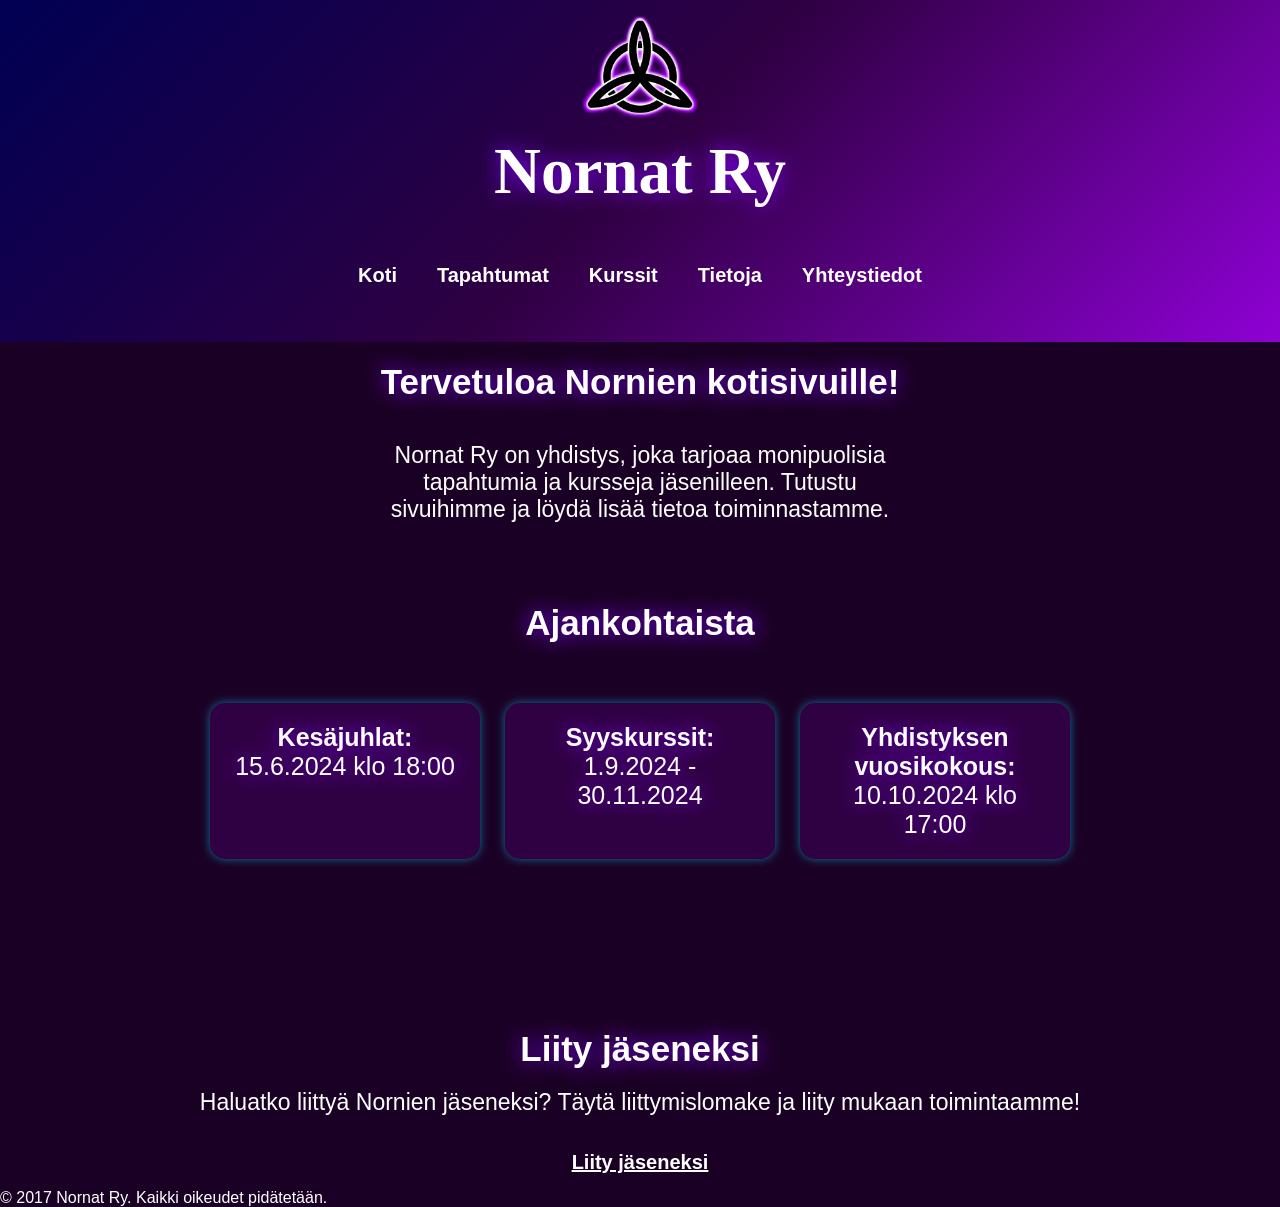
==== index.html @ d27374ec "footteria vaille "valmiit"" ====
<!DOCTYPE html>
<html lang="fi">
<head>
    <meta charset="UTF-8">
    <meta name="viewport" content="width=device-width, initial-scale=1.0">
     <link rel="icon" href="img/logo.webp" type="image/webp">
     <link rel="stylesheet" href="style.css">
     <link rel="stylesheet"
      href="https://cdnjs.cloudflare.com/ajax/libs/font-awesome/6.7.2/css/all.min.css">
    <title>Nornien kotisivu</title>
</head>
<body>
    <header>
        <img src="img/logo.webp" alt="Nornien logo" class="logo" id="logo">
        <h1 class="logo" id="logo-text">Nornat Ry</h1>
        <nav>
            <ul>
                <li><a href="index.html"><span>Koti</span></a></li>
                <li><a href="tapahtumat.html"><span>Tapahtumat</span></a></li>
                <li><a href="kurssit.html"><span>Kurssit</span></a></li>
                <li><a href="tietoja.html"><span>Tietoja</span></a></li>
                <li><a href="yhteystiedot.html"><span>Yhteystiedot</span></a></li>
            </ul>
        </nav>
    </header>

    <!-- Kuvakkeita varten käytetty Font Awesome -kirjasto. Lisätietoja ja kuvakkeiden haku:
     https://fontawesome.com/search?ic=free-collection
    -->

    <main>
        <section id="tervetuloa">
            <h2>Tervetuloa Nornien kotisivuille!</h2>
            <p>Nornat Ry on yhdistys, joka tarjoaa monipuolisia tapahtumia ja kursseja jäsenilleen. Tutustu sivuihimme ja löydä lisää tietoa toiminnastamme.</p>
        </section>

        <section id="ajankohtaista">
            <h2>Ajankohtaista</h2>
            <ul class="kortit">
                <li class="kortti"><strong>Kesäjuhlat:</strong><p> 15.6.2024 klo 18:00</p></li>
                <li class="kortti"><strong>Syyskurssit:</strong><p> 1.9.2024 - 30.11.2024</p></li>
                <li class="kortti"><strong>Yhdistyksen vuosikokous:</strong><p> 10.10.2024 klo 17:00</p></li>
            </ul>
        </section>

        <section id="liity-jaseneksi-section">
            <h2 id="liity-jaseneksi">Liity jäseneksi</h2>
            <p id="liity-jaseneksi-p">Haluatko liittyä Nornien jäseneksi? Täytä liittymislomake ja liity mukaan toimintaamme!</p>
            <a href="https://docs.google.com/forms/d/e/1FAIpQLSeaYj1YGCUKrlkqoxNt3mVAhqM5DCxTwmaYAABrLBtysIFqhw/viewform?usp=dialog" target="_blank" rel="noopener noreferrer">Liity jäseneksi</a>
        </section>
    </main>

    <footer>

        <p>&copy; 2017 Nornat Ry. Kaikki oikeudet pidätetään.</p>
    </footer>
</body>
</html>
---- style.css ----
* {
    margin: 0;
    padding: 0;
    box-sizing: border-box;
}

html{
    scroll-behavior: smooth;
}
body {
    font-family: Arial, sans-serif;
    margin: 0;
    padding: 0;
    color: #ffffff;
    background-color: #1b0025;
}

/**********
   Header and Navigation Styles
***********/
header {
    background-image: linear-gradient(135deg, #000053, #2f0042, #8e01d4);
    padding: 10px;
    text-align: center;
    padding-bottom: 10px;
}

#logo-text {
    font-size: 65px;
    font-family: times new roman;
    margin-bottom: 30px;
    color: #ffffff;
    text-shadow: 0 0 20px rgb(128, 0, 255);
}

#logo {
    width: 120px;
}

nav {
    display: flex;
    justify-content: center;
    padding: 10px;
    margin-bottom: 20px;
}

nav ul {
    list-style: none;
    margin: 0;
    padding: 0;
    display: flex;
    flex-direction: row;
    align-items: center;
    gap: 10px;
}

nav ul li a {
    display: inline-block;
    text-decoration: none;
    color: #ffffff;
    font-size: 20px;
    font-weight: bold;
    padding: 15px;
    border-radius: 15px;
    transition:
        color 0.25s ease,
        background-color 0.25s ease,
        box-shadow 0.25s ease;
}

nav ul li a span {
    display: inline-block;
    transition: transform 0.25s ease;
}

nav ul li a:hover {
    color: #0a0a0a;
    background-color: #4ce4ffb4;
    box-shadow: 0 0 10px rgba(0, 229, 255, 0.5);
}

nav ul li a:hover span {
    transform: scale(1.15);
}

/**********
   Section Styles
***********/
section {
    text-align: center;
}

#tervetuloa {
    display: flex;
    flex-direction: column;
    align-items: center;
    justify-content: center;
    text-align: center;
}
#tervetuloa h2{
    font-size: 35px;
    margin-top: 20px;
    margin-bottom: 20px;
    color: #ffffff;
    text-shadow: 0 0 20px rgb(128, 0, 255);
}

#tervetuloa p {
    font-size: 23px;
    margin-top: 20px;

    margin-bottom: 60px;
    max-width: 500px;
    text-align: center;
    color: #ffffff;
}

#ajankohtaista {
    font-size: 25px;
    margin-top: 20px;
    margin-bottom: 20px;
    color: #ffffff;
    text-shadow: 0 0 20px rgb(128, 0, 255);
}

#ajankohtaista h2 {
    font-size: 35px;
    margin-bottom: 20px;
    color: #ffffff;
    text-shadow: 0 0 20px rgb(128, 0, 255);
}

.kortit {
    display: flex;
    flex-wrap: wrap;
    justify-content: center;
    gap: 25px;
    padding: 20px;
    margin-top: 40px;
}

.kortti {
    background-color: #2f0042;
    border-radius: 15px;
    box-shadow: 0 0 10px rgba(0, 229, 255, 0.5);
    width: 270px;
    padding: 20px;
    transition: transform 0.25s ease, box-shadow 0.25s ease;
    list-style: none;
}

#liity-jaseneksi {
    font-size: 35px;
    text-shadow: 0 0 20px rgb(128, 0, 255);
    margin-top: 150px;
    margin-bottom: 20px;
}

#liity-jaseneksi-p {
    font-size: 23px;
    margin-top: 20px;
    margin-bottom: 20px;
}

#liity-jaseneksi-section a {
    display: inline-block;
    text-decoration: underline;
    color: #ffffff;
    font-size: 20px;
    font-weight: bold;
    padding: 15px;
    border-radius: 15px;
    transition:
        color 0.25s ease,
        background-color 0.25s ease,
        box-shadow 0.25s ease;
}

#liity-jaseneksi-section a:hover {
    color: #0a0a0a;
    background-color: #4ce4ffb4;
    box-shadow: 0 0 10px rgba(0, 229, 255, 0.5);
}
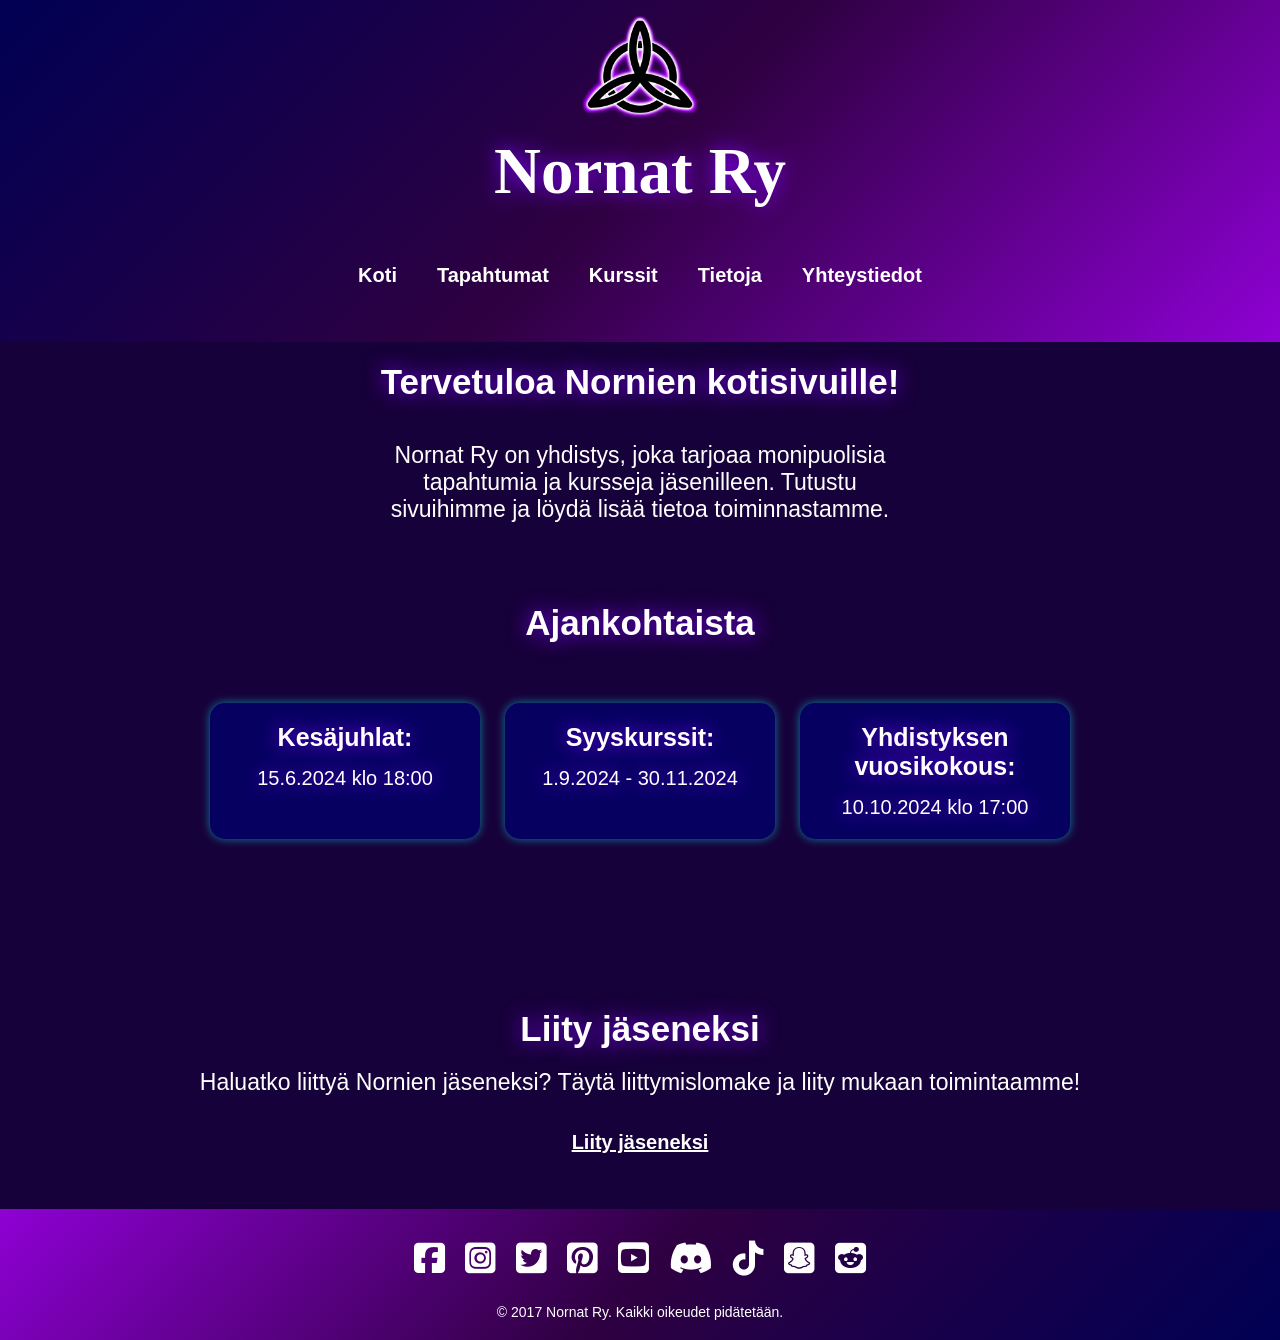
==== commit 7c9e0fbe: "index.html valmis ja muotoiltu" ====
--- a/index.html
+++ b/index.html
@@ -51,7 +51,17 @@
     </main>
 
     <footer>
-
+        <div class="somet">
+            <a href="#" target="_blank" rel="noopener noreferrer" class="some"><i class="fa-brands fa-square-facebook"></i></a>
+            <a href="#" target="_blank" rel="noopener noreferrer" class="some"><i class="fa-brands fa-square-instagram"></i></a>
+            <a href="#" target="_blank" rel="noopener noreferrer" class="some"><i class="fa-brands fa-square-twitter"></i></a>
+            <a href="#" target="_blank" rel="noopener noreferrer" class="some"><i class="fa-brands fa-square-pinterest"></i></a>
+            <a href="#" target="_blank" rel="noopener noreferrer" class="some"><i class="fa-brands fa-square-youtube"></i></a>
+            <a href="#" target="_blank" rel="noopener noreferrer" class="some"><i class="fa-brands fa-discord"></i></a>
+            <a href="#" target="_blank" rel="noopener noreferrer" class="some"><i class="fa-brands fa-tiktok"></i></a>
+            <a href="#" target="_blank" rel="noopener noreferrer" class="some"><i class="fa-brands fa-square-snapchat"></i></a>
+            <a href="#" target="_blank" rel="noopener noreferrer" class="some"><i class="fa-brands fa-square-reddit"></i></a>
+        </div>
         <p>&copy; 2017 Nornat Ry. Kaikki oikeudet pidätetään.</p>
     </footer>
 </body>
--- a/style.css
+++ b/style.css
@@ -12,7 +12,7 @@
     margin: 0;
     padding: 0;
     color: #ffffff;
-    background-color: #1b0025;
+    background-color: #17013a;
 }
 
 /**********
@@ -140,13 +140,19 @@
 }
 
 .kortti {
-    background-color: #2f0042;
+    background-color: #060061;
     border-radius: 15px;
-    box-shadow: 0 0 10px rgba(0, 229, 255, 0.5);
+    box-shadow: 0 0 10px rgba(0, 255, 255, 0.5);
     width: 270px;
     padding: 20px;
     transition: transform 0.25s ease, box-shadow 0.25s ease;
     list-style: none;
+}
+
+.kortti p {
+    font-size: 20px;
+    margin-top: 15px;
+    color: #ffffff;
 }
 
 #liity-jaseneksi {
@@ -180,4 +186,231 @@
     color: #0a0a0a;
     background-color: #4ce4ffb4;
     box-shadow: 0 0 10px rgba(0, 229, 255, 0.5);
+}
+
+/**********
+   Footer Styles
+***********/
+footer {
+    background-image: linear-gradient(135deg,  #8e01d4, #2f0042,  #000053);
+    padding: 20px;
+    text-align: center;
+    color: #ffffff;
+    font-size: 14px;
+    margin-top: 40px;
+}
+
+.somet {
+    display: flex;
+    justify-content: center;
+    gap: 20px;
+    margin-top: 10px;
+    margin-bottom: 25px;
+}
+
+.somet a {
+    color: #ffffff;
+    text-decoration: none;
+    font-size: 35px;
+    transition: color 0.25s ease, transform 0.25s ease;
+}
+
+/**********
+   Responsive Styles – puhelimet ja tabletit
+***********/
+
+/* Tabletit ja pienemmät näytöt */
+@media (max-width: 768px) {
+
+    /* Logo ja otsikko */
+    #logo-text {
+        font-size: clamp(35px, 8vw, 50px);
+        margin-bottom: 20px;
+        overflow-wrap: anywhere;
+    }
+
+    #logo {
+        width: 90px;
+        max-width: 100%;
+        height: auto;
+    }
+
+    /* Navigaatio */
+    nav {
+        padding: 5px;
+        margin-bottom: 15px;
+    }
+
+    nav ul {
+        flex-wrap: wrap;
+        justify-content: center;
+        gap: 5px;
+    }
+
+    nav ul li a {
+        font-size: 16px;
+        padding: 10px;
+        border-radius: 12px;
+    }
+
+    /* Yleiset osiot */
+    section {
+        padding-left: 15px;
+        padding-right: 15px;
+    }
+
+    /* Tervetuloa-osio */
+    #tervetuloa h2 {
+        font-size: 28px;
+        margin-top: 15px;
+        margin-bottom: 15px;
+    }
+
+    #tervetuloa p {
+        font-size: 18px;
+        line-height: 1.6;
+        max-width: 100%;
+        margin-top: 10px;
+        margin-bottom: 35px;
+    }
+
+    /* Ajankohtaista */
+    #ajankohtaista {
+        font-size: 20px;
+        margin-top: 15px;
+        margin-bottom: 15px;
+    }
+
+    #ajankohtaista h2 {
+        font-size: 28px;
+        margin-bottom: 15px;
+    }
+
+    /* Kortit */
+    .kortit {
+        gap: 20px;
+        padding: 10px;
+        margin-top: 25px;
+    }
+
+    .kortti {
+        width: 100%;
+        max-width: 400px;
+        padding: 18px;
+    }
+
+    .kortti p {
+        font-size: 17px;
+        line-height: 1.5;
+    }
+
+    /* Jäseneksi liittyminen */
+    #liity-jaseneksi {
+        font-size: 28px;
+        margin-top: 70px;
+        margin-bottom: 15px;
+        overflow-wrap: anywhere;
+    }
+
+    #liity-jaseneksi-p {
+        font-size: 18px;
+        line-height: 1.6;
+        margin-top: 15px;
+        margin-bottom: 15px;
+    }
+
+    #liity-jaseneksi-section a {
+        font-size: 17px;
+        padding: 12px;
+        overflow-wrap: anywhere;
+    }
+
+    /* Footer */
+    footer {
+        padding: 20px 15px;
+        font-size: 13px;
+        overflow-wrap: anywhere;
+    }
+
+    .somet {
+        flex-wrap: wrap;
+        gap: 18px;
+        margin-bottom: 15px;
+    }
+
+    .somet a {
+        font-size: 26px;
+    }
+}
+
+
+/* Pienet puhelimet */
+@media (max-width: 480px) {
+
+    #logo-text {
+        font-size: 34px;
+        margin-bottom: 15px;
+    }
+
+    #logo {
+        width: 75px;
+    }
+
+    nav ul {
+        gap: 4px;
+    }
+
+    nav ul li a {
+        font-size: 14px;
+        padding: 9px 10px;
+    }
+
+    #tervetuloa h2,
+    #ajankohtaista h2 {
+        font-size: 24px;
+    }
+
+    #tervetuloa p {
+        font-size: 16px;
+        margin-bottom: 30px;
+    }
+
+    #ajankohtaista {
+        font-size: 18px;
+    }
+
+    .kortit {
+        padding: 5px;
+        gap: 15px;
+    }
+
+    .kortti {
+        padding: 15px;
+        border-radius: 12px;
+    }
+
+    .kortti p {
+        font-size: 16px;
+    }
+
+    #liity-jaseneksi {
+        font-size: 25px;
+        margin-top: 50px;
+    }
+
+    #liity-jaseneksi-p {
+        font-size: 16px;
+    }
+
+    #liity-jaseneksi-section a {
+        font-size: 16px;
+    }
+
+    .somet {
+        gap: 15px;
+    }
+
+    .somet a {
+        font-size: 24px;
+    }
 }
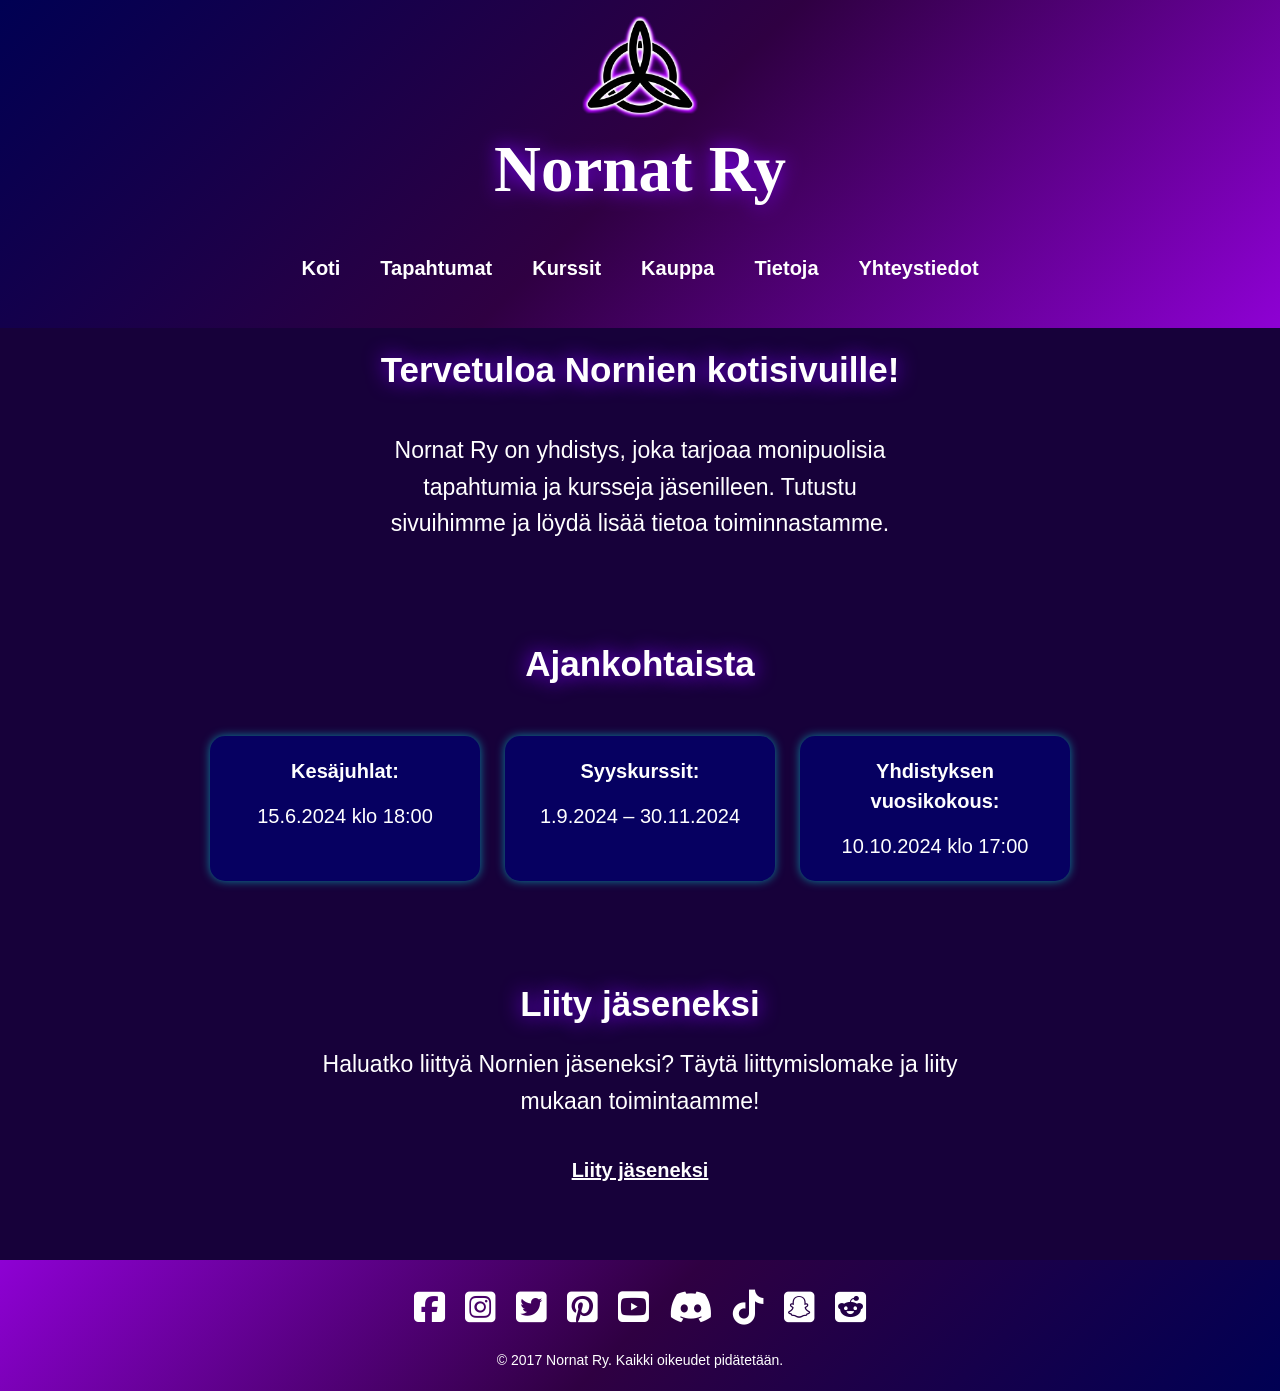
==== commit 44c2d3d9: "index muokattu yleisesti toimivaksi, tapahtumat sivu lisätty ja aloitettu sekä css siistitty ja korj" ====
--- a/index.html
+++ b/index.html
@@ -18,6 +18,7 @@
                 <li><a href="index.html"><span>Koti</span></a></li>
                 <li><a href="tapahtumat.html"><span>Tapahtumat</span></a></li>
                 <li><a href="kurssit.html"><span>Kurssit</span></a></li>
+                <li><a href="kauppa.html"><span>Kauppa</span></a></li>
                 <li><a href="tietoja.html"><span>Tietoja</span></a></li>
                 <li><a href="yhteystiedot.html"><span>Yhteystiedot</span></a></li>
             </ul>
@@ -30,24 +31,54 @@
 
     <main>
         <section id="tervetuloa">
-            <h2>Tervetuloa Nornien kotisivuille!</h2>
-            <p>Nornat Ry on yhdistys, joka tarjoaa monipuolisia tapahtumia ja kursseja jäsenilleen. Tutustu sivuihimme ja löydä lisää tietoa toiminnastamme.</p>
-        </section>
+    <h2 class="sivu-otsikko">Tervetuloa Nornien kotisivuille!</h2>
 
-        <section id="ajankohtaista">
-            <h2>Ajankohtaista</h2>
-            <ul class="kortit">
-                <li class="kortti"><strong>Kesäjuhlat:</strong><p> 15.6.2024 klo 18:00</p></li>
-                <li class="kortti"><strong>Syyskurssit:</strong><p> 1.9.2024 - 30.11.2024</p></li>
-                <li class="kortti"><strong>Yhdistyksen vuosikokous:</strong><p> 10.10.2024 klo 17:00</p></li>
-            </ul>
-        </section>
+    <p class="sivu-teksti">
+        Nornat Ry on yhdistys, joka tarjoaa monipuolisia tapahtumia
+        ja kursseja jäsenilleen. Tutustu sivuihimme ja löydä lisää
+        tietoa toiminnastamme.
+    </p>
+</section>
 
-        <section id="liity-jaseneksi-section">
-            <h2 id="liity-jaseneksi">Liity jäseneksi</h2>
-            <p id="liity-jaseneksi-p">Haluatko liittyä Nornien jäseneksi? Täytä liittymislomake ja liity mukaan toimintaamme!</p>
-            <a href="https://docs.google.com/forms/d/e/1FAIpQLSeaYj1YGCUKrlkqoxNt3mVAhqM5DCxTwmaYAABrLBtysIFqhw/viewform?usp=dialog" target="_blank" rel="noopener noreferrer">Liity jäseneksi</a>
-        </section>
+<section id="ajankohtaista">
+    <h2 class="sivu-otsikko">Ajankohtaista</h2>
+
+    <ul class="kortit">
+        <li class="kortti">
+            <strong>Kesäjuhlat:</strong>
+            <p>15.6.2024 klo 18:00</p>
+        </li>
+
+        <li class="kortti">
+            <strong>Syyskurssit:</strong>
+            <p>1.9.2024 – 30.11.2024</p>
+        </li>
+
+        <li class="kortti">
+            <strong>Yhdistyksen vuosikokous:</strong>
+            <p>10.10.2024 klo 17:00</p>
+        </li>
+    </ul>
+</section>
+
+<section id="liity-jaseneksi-section">
+    <h2 id="liity-jaseneksi" class="jaseneksi-otsikko">
+        Liity jäseneksi
+    </h2>
+
+    <p id="liity-jaseneksi-p" class="jaseneksi-teksti">
+        Haluatko liittyä Nornien jäseneksi? Täytä liittymislomake
+        ja liity mukaan toimintaamme!
+    </p>
+
+    <a
+        href="https://docs.google.com/forms/d/e/1FAIpQLSeaYj1YGCUKrlkqoxNt3mVAhqM5DCxTwmaYAABrLBtysIFqhw/viewform?usp=dialog"
+        target="_blank"
+        rel="noopener noreferrer"
+    >
+        Liity jäseneksi
+    </a>
+</section>
     </main>
 
     <footer>
--- a/style.css
+++ b/style.css
@@ -1,63 +1,102 @@
+
+/* =================================
+   PERUSASETUKSET
+================================= */
+
 * {
     margin: 0;
     padding: 0;
     box-sizing: border-box;
 }
 
-html{
+html {
     scroll-behavior: smooth;
 }
+
 body {
     font-family: Arial, sans-serif;
-    margin: 0;
-    padding: 0;
     color: #ffffff;
     background-color: #17013a;
-}
-
-/**********
-   Header and Navigation Styles
-***********/
+    line-height: 1.5;
+}
+
+img {
+    max-width: 100%;
+}
+
+/* Yhteiset värit ja hehkutukset */
+
+:root {
+    --tausta: #17013a;
+    --violetti: #2f0042;
+    --sininen: #000053;
+    --kortti-tausta: #060061;
+    --neon: #4ce4ffb4;
+    --neon-varjo: rgba(0, 255, 255, 0.5);
+    --violetti-hehku: rgb(128, 0, 255);
+    --valkoinen: #ffffff;
+}
+
+
+/* =================================
+   HEADER JA LOGO
+================================= */
+
 header {
-    background-image: linear-gradient(135deg, #000053, #2f0042, #8e01d4);
+    background-image: linear-gradient(
+        135deg,
+        var(--sininen),
+        var(--violetti),
+        #8e01d4
+    );
     padding: 10px;
     text-align: center;
-    padding-bottom: 10px;
+}
+
+#logo {
+    display: block;
+    width: 120px;
+    height: auto;
+    margin: 0 auto;
 }
 
 #logo-text {
+    font-family: "Times New Roman", serif;
     font-size: 65px;
-    font-family: times new roman;
-    margin-bottom: 30px;
-    color: #ffffff;
-    text-shadow: 0 0 20px rgb(128, 0, 255);
-}
-
-#logo {
-    width: 120px;
-}
+    line-height: 1.2;
+    margin-bottom: 20px;
+    color: var(--valkoinen);
+    text-shadow: 0 0 20px var(--violetti-hehku);
+    overflow-wrap: anywhere;
+}
+
+
+/* =================================
+   NAVIGAATIO
+================================= */
 
 nav {
     display: flex;
     justify-content: center;
     padding: 10px;
-    margin-bottom: 20px;
+    margin-bottom: 10px;
 }
 
 nav ul {
+    display: flex;
+    flex-wrap: wrap;
+    justify-content: center;
+    align-items: center;
+    gap: 10px;
     list-style: none;
     margin: 0;
     padding: 0;
-    display: flex;
-    flex-direction: row;
-    align-items: center;
-    gap: 10px;
 }
 
 nav ul li a {
     display: inline-block;
     text-decoration: none;
-    color: #ffffff;
+    color: var(--valkoinen);
     font-size: 20px;
     font-weight: bold;
     padding: 15px;
@@ -75,20 +114,59 @@
 
 nav ul li a:hover {
     color: #0a0a0a;
-    background-color: #4ce4ffb4;
-    box-shadow: 0 0 10px rgba(0, 229, 255, 0.5);
+    background-color: var(--neon);
+    box-shadow: 0 0 10px var(--neon-varjo);
 }
 
 nav ul li a:hover span {
-    transform: scale(1.15);
-}
-
-/**********
-   Section Styles
-***********/
+    transform: scale(1.08);
+}
+
+
+/* =================================
+   YHTEISET OSIOT
+================================= */
+
+main {
+    width: 100%;
+    max-width: 1200px;
+    margin: 0 auto;
+    padding: 0 20px;
+}
+
 section {
     text-align: center;
-}
+    margin-bottom: 40px;
+}
+
+/* Kaikkien sivujen osio-otsikot */
+
+.sivu-otsikko,
+main section > h2 {
+    font-size: 35px;
+    line-height: 1.25;
+    margin-top: 30px;
+    margin-bottom: 20px;
+    color: var(--valkoinen);
+    text-shadow: 0 0 20px var(--violetti-hehku);
+    overflow-wrap: anywhere;
+}
+
+/* Yhteinen tekstityyli */
+
+.sivu-teksti {
+    max-width: 700px;
+    margin: 20px auto;
+    font-size: 20px;
+    line-height: 1.7;
+    color: var(--valkoinen);
+    overflow-wrap: anywhere;
+}
+
+
+/* =================================
+   TERVETULOA
+================================= */
 
 #tervetuloa {
     display: flex;
@@ -97,85 +175,115 @@
     justify-content: center;
     text-align: center;
 }
-#tervetuloa h2{
-    font-size: 35px;
+
+#tervetuloa h2 {
     margin-top: 20px;
-    margin-bottom: 20px;
-    color: #ffffff;
-    text-shadow: 0 0 20px rgb(128, 0, 255);
 }
 
 #tervetuloa p {
+    max-width: 500px;
+    margin: 20px auto 60px;
     font-size: 23px;
-    margin-top: 20px;
-
-    margin-bottom: 60px;
-    max-width: 500px;
-    text-align: center;
-    color: #ffffff;
-}
-
-#ajankohtaista {
-    font-size: 25px;
-    margin-top: 20px;
-    margin-bottom: 20px;
-    color: #ffffff;
-    text-shadow: 0 0 20px rgb(128, 0, 255);
-}
-
-#ajankohtaista h2 {
-    font-size: 35px;
-    margin-bottom: 20px;
-    color: #ffffff;
-    text-shadow: 0 0 20px rgb(128, 0, 255);
-}
+    line-height: 1.6;
+    color: var(--valkoinen);
+}
+
+
+/* =================================
+   KORTIT
+   Samat tyylit kaikilla sivuilla
+================================= */
 
 .kortit {
     display: flex;
     flex-wrap: wrap;
     justify-content: center;
+    align-items: stretch;
     gap: 25px;
+    width: 100%;
     padding: 20px;
-    margin-top: 40px;
+    margin: 30px auto 0;
+    list-style: none;
 }
 
 .kortti {
-    background-color: #060061;
+    display: flex;
+    flex-direction: column;
+    align-items: center;
+    width: 270px;
+    max-width: 100%;
+    padding: 20px;
+    background-color: var(--kortti-tausta);
+    color: var(--valkoinen);
     border-radius: 15px;
-    box-shadow: 0 0 10px rgba(0, 255, 255, 0.5);
-    width: 270px;
-    padding: 20px;
-    transition: transform 0.25s ease, box-shadow 0.25s ease;
-    list-style: none;
+    box-shadow: 0 0 10px var(--neon-varjo);
+    overflow-wrap: anywhere;
+    transition:
+        transform 0.25s ease,
+        box-shadow 0.25s ease;
+}
+
+.kortti strong {
+    font-size: 20px;
+    line-height: 1.5;
 }
 
 .kortti p {
     font-size: 20px;
+    line-height: 1.5;
     margin-top: 15px;
-    color: #ffffff;
-}
-
-#liity-jaseneksi {
+    color: var(--valkoinen);
+}
+
+@media (hover: hover) {
+    .kortti:hover {
+        transform: translateY(-5px);
+        box-shadow: 0 0 18px var(--neon-varjo);
+    }
+}
+
+
+/* =================================
+   JÄSENEKSI LIITTYMINEN
+================================= */
+
+#liity-jaseneksi-section {
+    text-align: center;
+    margin-top: 80px;
+    margin-bottom: 60px;
+}
+
+#liity-jaseneksi,
+.jaseneksi-otsikko {
     font-size: 35px;
-    text-shadow: 0 0 20px rgb(128, 0, 255);
-    margin-top: 150px;
+    line-height: 1.3;
+    margin-top: 30px;
     margin-bottom: 20px;
-}
-
-#liity-jaseneksi-p {
+    color: var(--valkoinen);
+    text-shadow: 0 0 20px var(--violetti-hehku);
+    overflow-wrap: anywhere;
+}
+
+#liity-jaseneksi-p,
+.jaseneksi-teksti {
+    max-width: 700px;
+    margin: 20px auto;
     font-size: 23px;
-    margin-top: 20px;
-    margin-bottom: 20px;
+    line-height: 1.6;
+    color: var(--valkoinen);
+    overflow-wrap: anywhere;
 }
 
 #liity-jaseneksi-section a {
     display: inline-block;
-    text-decoration: underline;
-    color: #ffffff;
+    max-width: 100%;
+    padding: 15px;
+    border-radius: 15px;
+    color: var(--valkoinen);
     font-size: 20px;
     font-weight: bold;
-    padding: 15px;
-    border-radius: 15px;
+    text-decoration: underline;
+    overflow-wrap: anywhere;
     transition:
         color 0.25s ease,
         background-color 0.25s ease,
@@ -184,66 +292,80 @@
 
 #liity-jaseneksi-section a:hover {
     color: #0a0a0a;
-    background-color: #4ce4ffb4;
-    box-shadow: 0 0 10px rgba(0, 229, 255, 0.5);
-}
-
-/**********
-   Footer Styles
-***********/
+    background-color: var(--neon);
+    box-shadow: 0 0 10px var(--neon-varjo);
+}
+
+
+/* =================================
+   FOOTER JA SOME
+================================= */
+
 footer {
-    background-image: linear-gradient(135deg,  #8e01d4, #2f0042,  #000053);
+    background-image: linear-gradient(
+        135deg,
+        #8e01d4,
+        var(--violetti),
+        var(--sininen)
+    );
     padding: 20px;
+    margin-top: 40px;
     text-align: center;
-    color: #ffffff;
+    color: var(--valkoinen);
     font-size: 14px;
-    margin-top: 40px;
+    overflow-wrap: anywhere;
 }
 
 .somet {
     display: flex;
+    flex-wrap: wrap;
     justify-content: center;
+    align-items: center;
     gap: 20px;
-    margin-top: 10px;
-    margin-bottom: 25px;
-}
-
-.somet a {
-    color: #ffffff;
+    margin: 10px auto 25px;
+}
+
+.somet a,
+.some {
+    display: inline-flex;
+    align-items: center;
+    justify-content: center;
+    color: var(--valkoinen);
     text-decoration: none;
     font-size: 35px;
-    transition: color 0.25s ease, transform 0.25s ease;
-}
-
-/**********
-   Responsive Styles – puhelimet ja tabletit
-***********/
-
-/* Tabletit ja pienemmät näytöt */
+    transition:
+        color 0.25s ease,
+        transform 0.25s ease;
+}
+
+.somet a:hover,
+.some:hover {
+    color: var(--neon);
+    transform: scale(1.12);
+}
+
+
+/* =================================
+   TABLETIT
+================================= */
+
 @media (max-width: 768px) {
 
-    /* Logo ja otsikko */
     #logo-text {
         font-size: clamp(35px, 8vw, 50px);
-        margin-bottom: 20px;
-        overflow-wrap: anywhere;
+        margin-bottom: 15px;
     }
 
     #logo {
         width: 90px;
-        max-width: 100%;
-        height: auto;
-    }
-
-    /* Navigaatio */
+    }
+
     nav {
         padding: 5px;
-        margin-bottom: 15px;
+        margin-bottom: 10px;
     }
 
     nav ul {
-        flex-wrap: wrap;
-        justify-content: center;
         gap: 5px;
     }
 
@@ -253,40 +375,32 @@
         border-radius: 12px;
     }
 
-    /* Yleiset osiot */
+    main {
+        padding: 0 15px;
+    }
+
     section {
-        padding-left: 15px;
-        padding-right: 15px;
-    }
-
-    /* Tervetuloa-osio */
-    #tervetuloa h2 {
+        margin-bottom: 30px;
+    }
+
+    .sivu-otsikko,
+    main section > h2 {
         font-size: 28px;
-        margin-top: 15px;
+        margin-top: 20px;
         margin-bottom: 15px;
     }
 
-    #tervetuloa p {
+    .sivu-teksti {
         font-size: 18px;
         line-height: 1.6;
+    }
+
+    #tervetuloa p {
         max-width: 100%;
-        margin-top: 10px;
+        font-size: 18px;
         margin-bottom: 35px;
     }
 
-    /* Ajankohtaista */
-    #ajankohtaista {
-        font-size: 20px;
-        margin-top: 15px;
-        margin-bottom: 15px;
-    }
-
-    #ajankohtaista h2 {
-        font-size: 28px;
-        margin-bottom: 15px;
-    }
-
-    /* Kortit */
     .kortit {
         gap: 20px;
         padding: 10px;
@@ -294,62 +408,61 @@
     }
 
     .kortti {
-        width: 100%;
-        max-width: 400px;
+        width: calc(50% - 10px);
+        min-width: 220px;
         padding: 18px;
     }
 
+    .kortti strong,
     .kortti p {
         font-size: 17px;
-        line-height: 1.5;
-    }
-
-    /* Jäseneksi liittyminen */
-    #liity-jaseneksi {
+    }
+
+    #liity-jaseneksi,
+    .jaseneksi-otsikko {
         font-size: 28px;
-        margin-top: 70px;
-        margin-bottom: 15px;
-        overflow-wrap: anywhere;
-    }
-
-    #liity-jaseneksi-p {
+    }
+
+    #liity-jaseneksi-p,
+    .jaseneksi-teksti {
         font-size: 18px;
-        line-height: 1.6;
-        margin-top: 15px;
-        margin-bottom: 15px;
+    }
+
+    #liity-jaseneksi-section {
+        margin-top: 50px;
     }
 
     #liity-jaseneksi-section a {
         font-size: 17px;
         padding: 12px;
-        overflow-wrap: anywhere;
-    }
-
-    /* Footer */
+    }
+
     footer {
         padding: 20px 15px;
         font-size: 13px;
-        overflow-wrap: anywhere;
     }
 
     .somet {
-        flex-wrap: wrap;
         gap: 18px;
         margin-bottom: 15px;
     }
 
-    .somet a {
-        font-size: 26px;
-    }
-}
-
-
-/* Pienet puhelimet */
+    .somet a,
+    .some {
+        font-size: 28px;
+    }
+}
+
+
+/* =================================
+   PUHELIMET
+================================= */
+
 @media (max-width: 480px) {
 
     #logo-text {
-        font-size: 34px;
-        margin-bottom: 15px;
+        font-size: clamp(30px, 8vw, 36px);
+        margin-bottom: 12px;
     }
 
     #logo {
@@ -365,18 +478,23 @@
         padding: 9px 10px;
     }
 
-    #tervetuloa h2,
-    #ajankohtaista h2 {
+    main {
+        padding: 0 12px;
+    }
+
+    .sivu-otsikko,
+    main section > h2 {
         font-size: 24px;
+    }
+
+    .sivu-teksti {
+        font-size: 16px;
     }
 
     #tervetuloa p {
         font-size: 16px;
+        margin-top: 10px;
         margin-bottom: 30px;
-    }
-
-    #ajankohtaista {
-        font-size: 18px;
     }
 
     .kortit {
@@ -385,32 +503,74 @@
     }
 
     .kortti {
+        width: 100%;
+        min-width: 0;
+        max-width: 400px;
         padding: 15px;
         border-radius: 12px;
     }
 
+    .kortti strong,
     .kortti p {
         font-size: 16px;
     }
 
-    #liity-jaseneksi {
+    #liity-jaseneksi,
+    .jaseneksi-otsikko {
         font-size: 25px;
-        margin-top: 50px;
-    }
-
-    #liity-jaseneksi-p {
+        margin-top: 20px;
+    }
+
+    #liity-jaseneksi-p,
+    .jaseneksi-teksti {
         font-size: 16px;
+    }
+
+    #liity-jaseneksi-section {
+        margin-top: 35px;
+        margin-bottom: 40px;
     }
 
     #liity-jaseneksi-section a {
         font-size: 16px;
+        padding: 12px;
+    }
+
+    footer {
+        padding: 18px 12px;
     }
 
     .somet {
         gap: 15px;
     }
 
-    .somet a {
-        font-size: 24px;
-    }
-}+    .somet a,
+    .some {
+        font-size: 25px;
+    }
+}
+
+
+/* =================================
+   KAPEAT PUHELIMET
+================================= */
+
+@media (max-width: 350px) {
+
+    #logo-text {
+        font-size: 28px;
+    }
+
+    nav ul li a {
+        font-size: 13px;
+        padding: 8px;
+    }
+
+    .kortti {
+        padding: 12px;
+    }
+
+    .somet {
+        gap: 12px;
+    }
+}
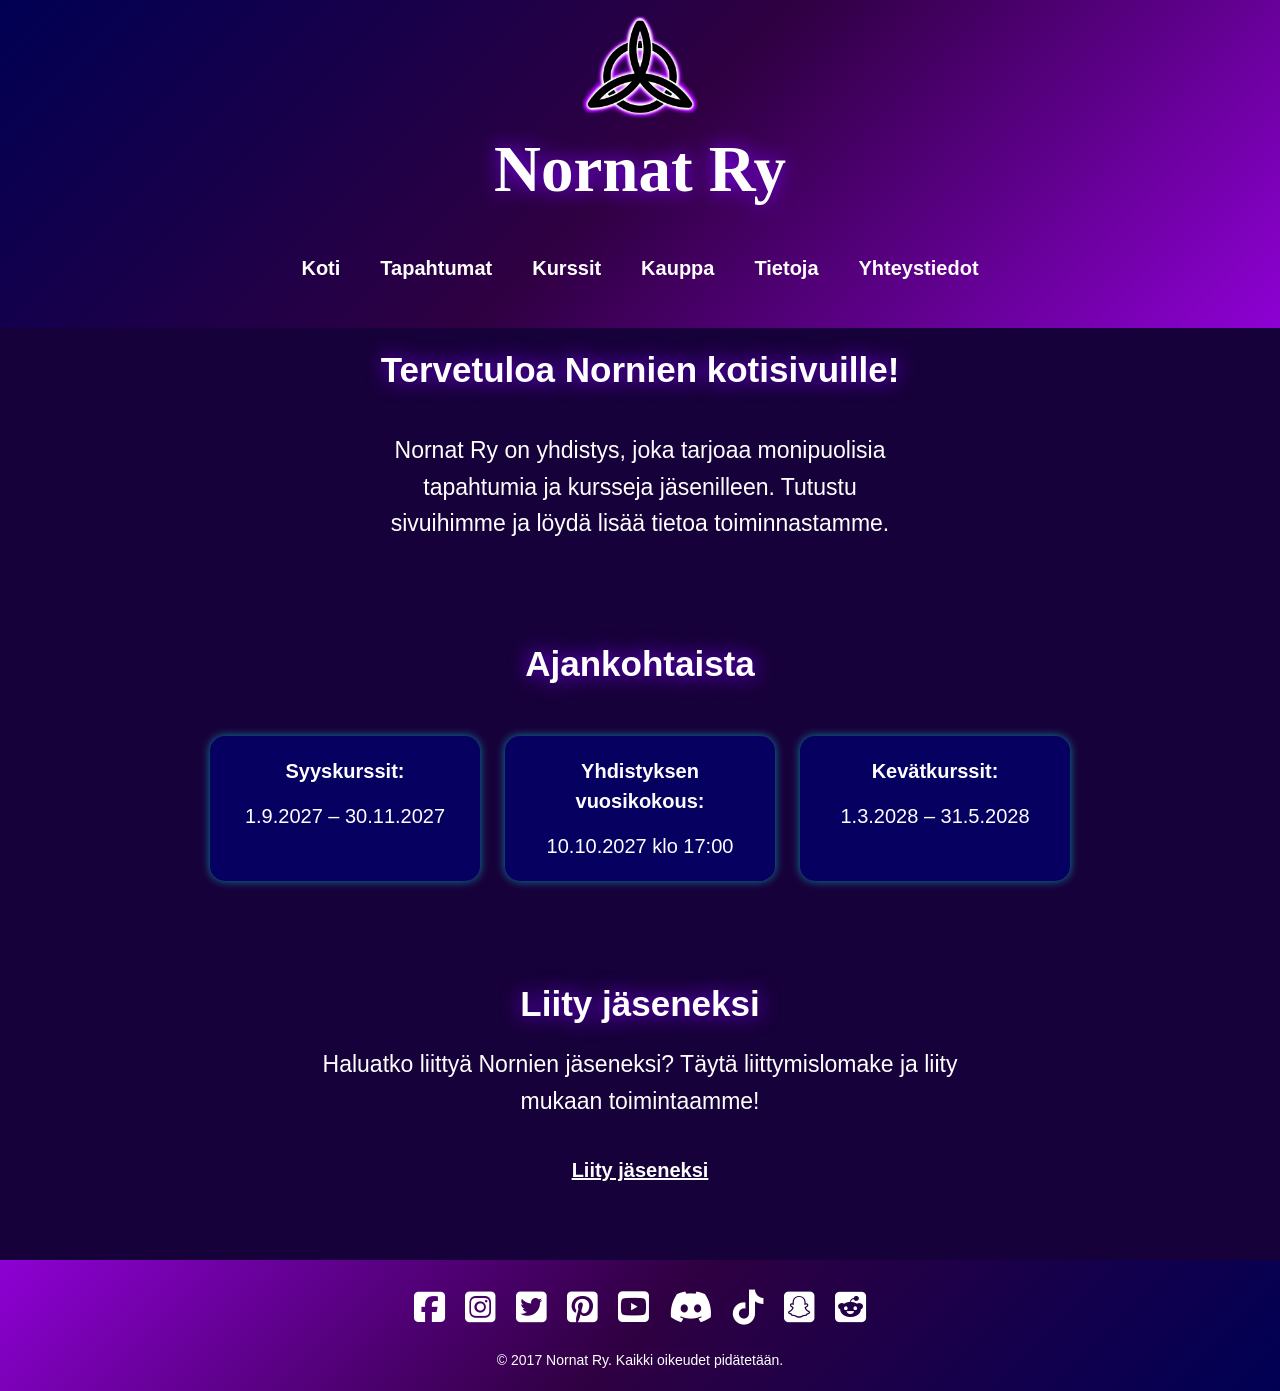
==== commit dee4e121: "Siistitty ja lisätty tapahtumia ja muokattu indexin "ajankohtaista" osiota" ====
--- a/index.html
+++ b/index.html
@@ -44,19 +44,20 @@
     <h2 class="sivu-otsikko">Ajankohtaista</h2>
 
     <ul class="kortit">
-        <li class="kortti">
-            <strong>Kesäjuhlat:</strong>
-            <p>15.6.2024 klo 18:00</p>
-        </li>
 
         <li class="kortti">
             <strong>Syyskurssit:</strong>
-            <p>1.9.2024 – 30.11.2024</p>
+            <p>1.9.2027 – 30.11.2027</p>
         </li>
 
         <li class="kortti">
             <strong>Yhdistyksen vuosikokous:</strong>
-            <p>10.10.2024 klo 17:00</p>
+            <p>10.10.2027 klo 17:00</p>
+        </li>
+
+        <li class="kortti">
+            <strong>Kevätkurssit:</strong>
+            <p>1.3.2028 – 31.5.2028</p>
         </li>
     </ul>
 </section>
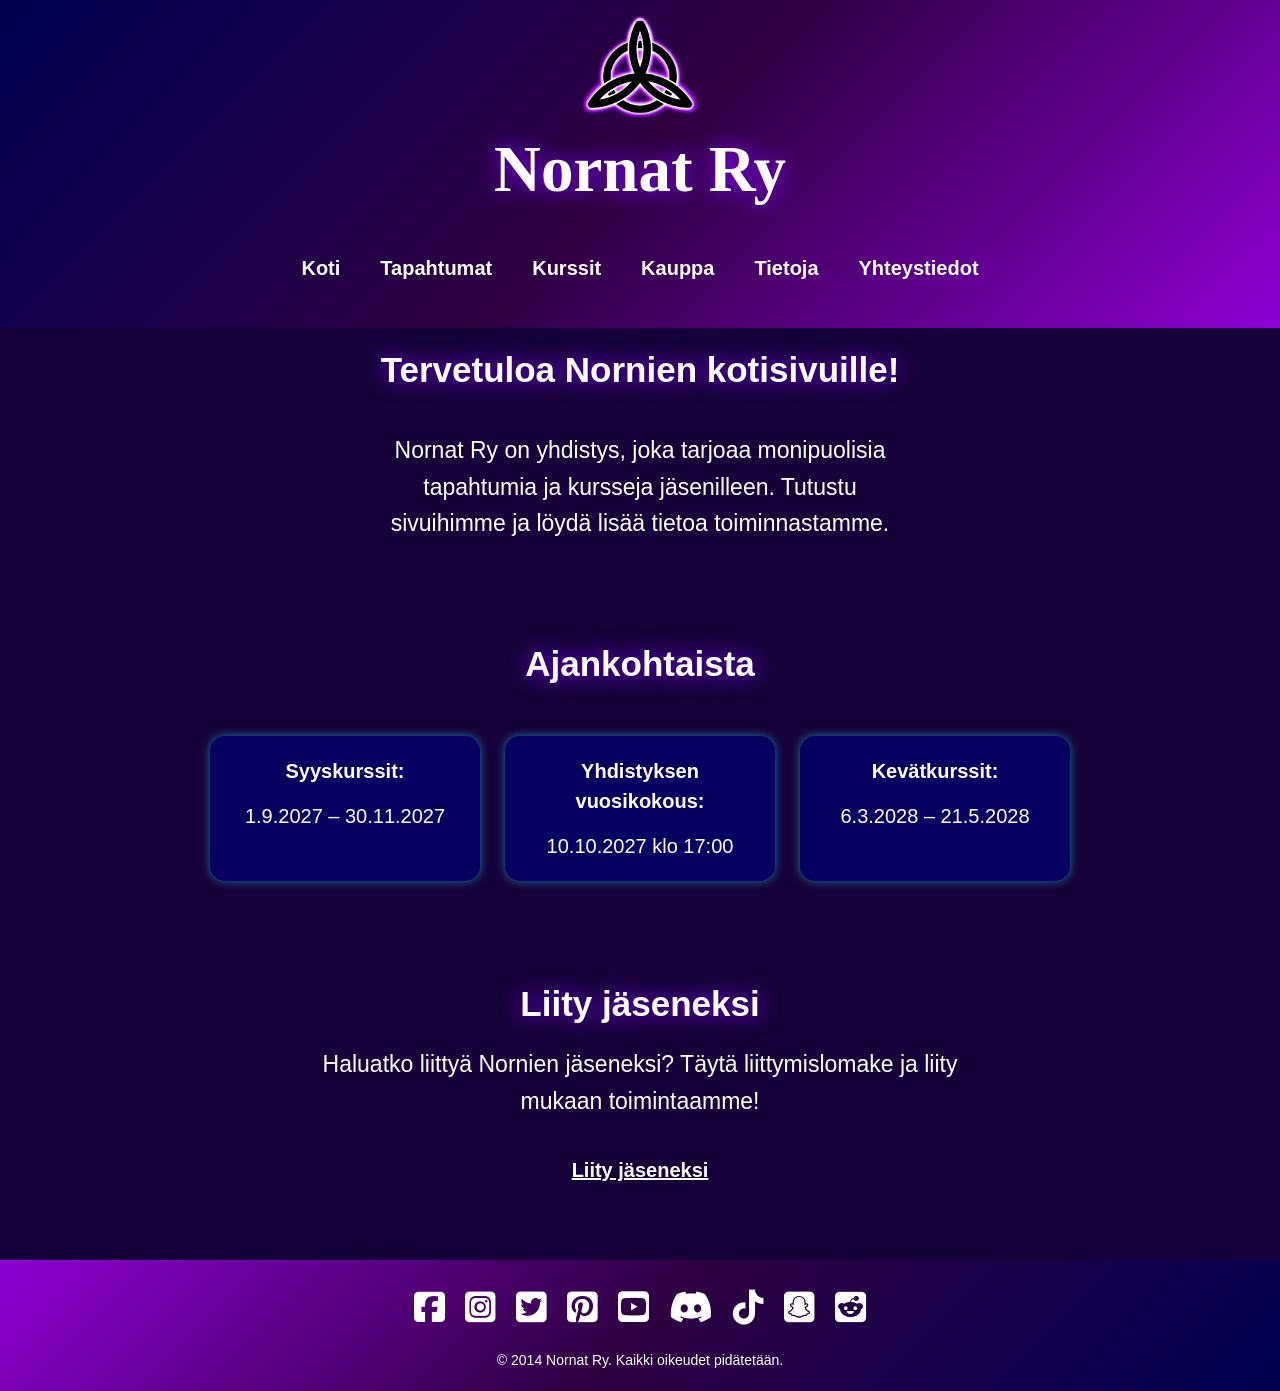
==== commit 62ca9239: "styles siistitty ja siivottu. Kurrsit välilehti tehty. päivämäärät korjattu" ====
--- a/index.html
+++ b/index.html
@@ -57,7 +57,7 @@
 
         <li class="kortti">
             <strong>Kevätkurssit:</strong>
-            <p>1.3.2028 – 31.5.2028</p>
+            <p>6.3.2028 – 21.5.2028</p>
         </li>
     </ul>
 </section>
@@ -94,7 +94,7 @@
             <a href="#" target="_blank" rel="noopener noreferrer" class="some"><i class="fa-brands fa-square-snapchat"></i></a>
             <a href="#" target="_blank" rel="noopener noreferrer" class="some"><i class="fa-brands fa-square-reddit"></i></a>
         </div>
-        <p>&copy; 2017 Nornat Ry. Kaikki oikeudet pidätetään.</p>
+        <p>&copy; 2014 Nornat Ry. Kaikki oikeudet pidätetään.</p>
     </footer>
 </body>
 </html>
--- a/style.css
+++ b/style.css
@@ -344,7 +344,71 @@
     transform: scale(1.12);
 }
 
-
+/*******
+    Kurssit-sivun alaotsikot
+********/
+
+.sivu-alaotsikko {
+    font-size: 30px;
+    line-height: 1.3;
+    margin-top: 30px;
+    margin-bottom: 20px;
+    color: var(--valkoinen);
+    text-shadow: 0 0 20px var(--violetti-hehku);
+    overflow-wrap: anywhere;
+}
+
+.sk-kortti {
+    width: 270px;
+    max-width: 100%;
+    padding: 20px;
+    background-color: var(--kortti-tausta);
+    color: var(--valkoinen);
+    border-radius: 15px;
+    box-shadow: 0 0 10px var(--neon-varjo);
+    overflow-wrap: anywhere;
+    transition:
+        transform 0.25s ease,
+        box-shadow 0.25s ease;
+}
+
+.sk-kortti strong {
+    font-size: 20px;
+    line-height: 1.5;
+}
+
+.sk-kortti p {
+    font-size: 20px;
+    line-height: 1.5;
+    margin-top: 15px;
+    color: var(--valkoinen);
+}
+
+.kv-kortti {
+    width: 270px;
+    max-width: 100%;
+    padding: 20px;
+    background-color: var(--kortti-tausta);
+    color: var(--valkoinen);
+    border-radius: 15px;
+    box-shadow: 0 0 10px var(--neon-varjo);
+    overflow-wrap: anywhere;
+    transition:
+        transform 0.25s ease,
+        box-shadow 0.25s ease;
+}
+
+.kv-kortti strong {
+    font-size: 20px;
+    line-height: 1.5;
+}
+
+.kv-kortti p {
+    font-size: 20px;
+    line-height: 1.5;
+    margin-top: 15px;
+    color: var(--valkoinen);
+}
 /* =================================
    TABLETIT
 ================================= */
@@ -574,3 +638,101 @@
         gap: 12px;
     }
 }
+
+
+/* =================================
+   LISÄKORJAUKSET PUHELIMILLE
+   Myös kurssi- ja muut erikoiskortit
+================================= */
+
+/* Kaikki korttityypit pysyvät ruudun sisällä */
+.kortti,
+.sk-kortti,
+.kv-kortti {
+    box-sizing: border-box;
+    overflow-wrap: anywhere;
+    word-break: normal;
+}
+
+/* Tabletit: erikoiskortit asettuvat rinnakkain,
+   jos niiden ympärillä on flex- tai grid-asettelu */
+@media (max-width: 768px) {
+    .sk-kortti,
+    .kv-kortti {
+        width: calc(50% - 10px);
+        min-width: 0;
+        max-width: 100%;
+        padding: 18px;
+        margin-left: auto;
+        margin-right: auto;
+    }
+
+    .sk-kortti strong,
+    .sk-kortti p,
+    .kv-kortti strong,
+    .kv-kortti p {
+        font-size: 17px;
+        line-height: 1.5;
+    }
+
+    /* Pitkät linkit tai sanat eivät levennä sivua */
+    main a,
+    main p,
+    main li,
+    main strong {
+        overflow-wrap: anywhere;
+    }
+}
+
+/* Puhelimet: kortit allekkain ja koko käytettävissä oleva leveys */
+@media (max-width: 480px) {
+    .sk-kortti,
+    .kv-kortti {
+        width: 100%;
+        min-width: 0;
+        max-width: 400px;
+        padding: 15px;
+        margin-left: auto;
+        margin-right: auto;
+        border-radius: 12px;
+    }
+
+    .sk-kortti strong,
+    .sk-kortti p,
+    .kv-kortti strong,
+    .kv-kortti p {
+        font-size: 16px;
+        line-height: 1.5;
+    }
+
+    /* Varmistaa, etteivät leveät elementit aiheuta sivuttaisvieritystä */
+    main,
+    section,
+    .kortit {
+        min-width: 0;
+        max-width: 100%;
+    }
+
+    nav ul li a {
+        text-align: center;
+    }
+
+    footer p {
+        line-height: 1.6;
+    }
+}
+
+/* Erittäin kapeat puhelimet */
+@media (max-width: 350px) {
+    .sk-kortti,
+    .kv-kortti {
+        padding: 12px;
+    }
+
+    .sk-kortti strong,
+    .sk-kortti p,
+    .kv-kortti strong,
+    .kv-kortti p {
+        font-size: 15px;
+    }
+}
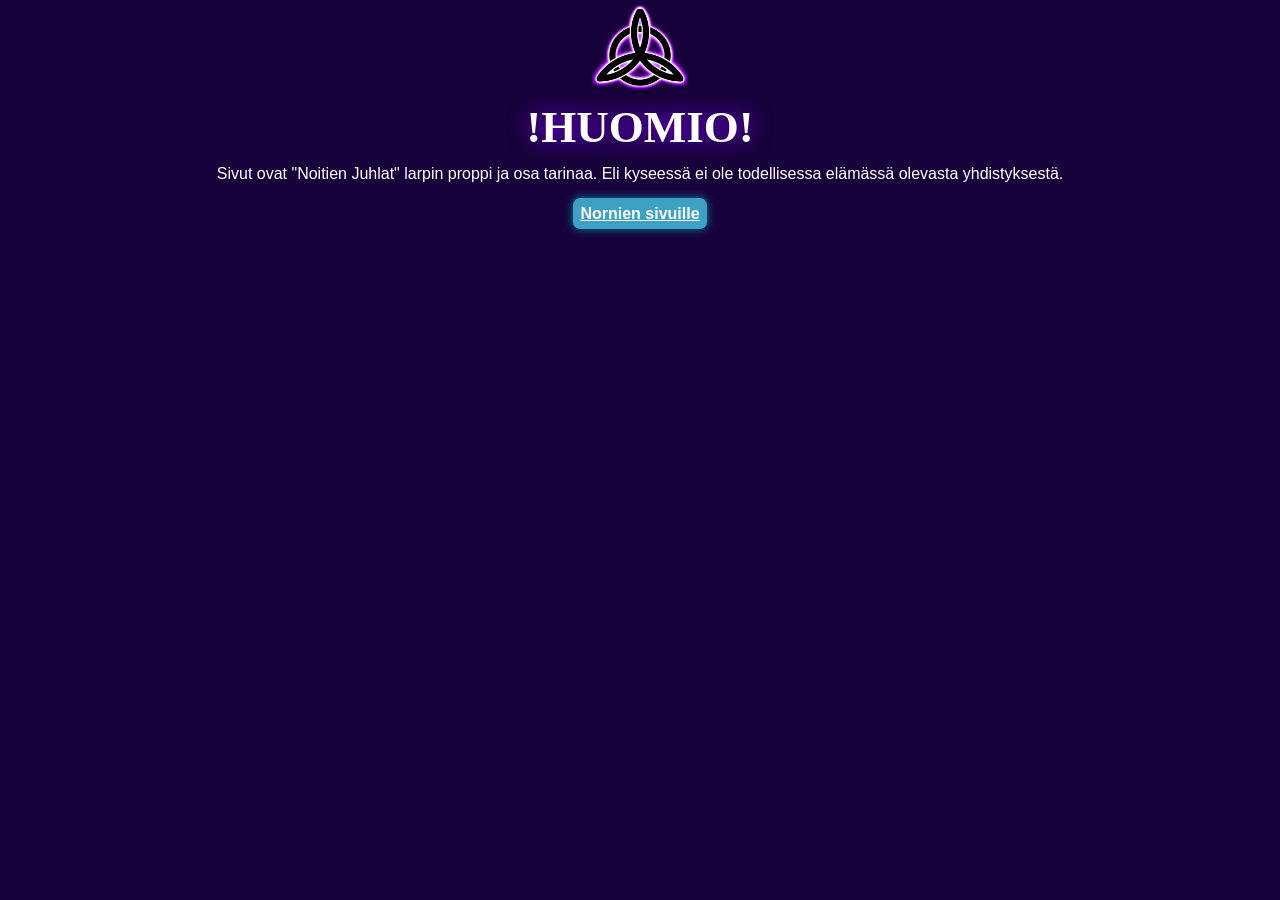
==== commit c6362445: "Kokonaan uudet sivut bootstrapin kanssa" ====
--- a/index.html
+++ b/index.html
@@ -3,98 +3,22 @@
 <head>
     <meta charset="UTF-8">
     <meta name="viewport" content="width=device-width, initial-scale=1.0">
-     <link rel="icon" href="img/logo.webp" type="image/webp">
-     <link rel="stylesheet" href="style.css">
-     <link rel="stylesheet"
+    <link rel="stylesheet"
       href="https://cdnjs.cloudflare.com/ajax/libs/font-awesome/6.7.2/css/all.min.css">
-    <title>Nornien kotisivu</title>
+    <link href="https://cdn.jsdelivr.net/npm/bootstrap@5.3.8/dist/css/bootstrap.min.css" rel="stylesheet">
+    <link rel="stylesheet" href="style.css">
+    <link rel="stylesheet" href="https://fonts.googleapis.com/css?family=Sofia">
+    <link rel="icon" href="img/logo.webp" type="image/webp">
+    <title>HUOMIO | Noitien Juhlat</title>
 </head>
 <body>
-    <header>
-        <img src="img/logo.webp" alt="Nornien logo" class="logo" id="logo">
-        <h1 class="logo" id="logo-text">Nornat Ry</h1>
-        <nav>
-            <ul>
-                <li><a href="index.html"><span>Koti</span></a></li>
-                <li><a href="tapahtumat.html"><span>Tapahtumat</span></a></li>
-                <li><a href="kurssit.html"><span>Kurssit</span></a></li>
-                <li><a href="kauppa.html"><span>Kauppa</span></a></li>
-                <li><a href="tietoja.html"><span>Tietoja</span></a></li>
-                <li><a href="yhteystiedot.html"><span>Yhteystiedot</span></a></li>
-            </ul>
-        </nav>
-    </header>
-
-    <!-- Kuvakkeita varten käytetty Font Awesome -kirjasto. Lisätietoja ja kuvakkeiden haku:
-     https://fontawesome.com/search?ic=free-collection
-    -->
-
-    <main>
-        <section id="tervetuloa">
-    <h2 class="sivu-otsikko">Tervetuloa Nornien kotisivuille!</h2>
-
-    <p class="sivu-teksti">
-        Nornat Ry on yhdistys, joka tarjoaa monipuolisia tapahtumia
-        ja kursseja jäsenilleen. Tutustu sivuihimme ja löydä lisää
-        tietoa toiminnastamme.
-    </p>
-</section>
-
-<section id="ajankohtaista">
-    <h2 class="sivu-otsikko">Ajankohtaista</h2>
-
-    <ul class="kortit">
-
-        <li class="kortti">
-            <strong>Syyskurssit:</strong>
-            <p>1.9.2027 – 30.11.2027</p>
-        </li>
-
-        <li class="kortti">
-            <strong>Yhdistyksen vuosikokous:</strong>
-            <p>10.10.2027 klo 17:00</p>
-        </li>
-
-        <li class="kortti">
-            <strong>Kevätkurssit:</strong>
-            <p>6.3.2028 – 21.5.2028</p>
-        </li>
-    </ul>
-</section>
-
-<section id="liity-jaseneksi-section">
-    <h2 id="liity-jaseneksi" class="jaseneksi-otsikko">
-        Liity jäseneksi
-    </h2>
-
-    <p id="liity-jaseneksi-p" class="jaseneksi-teksti">
-        Haluatko liittyä Nornien jäseneksi? Täytä liittymislomake
-        ja liity mukaan toimintaamme!
-    </p>
-
-    <a
-        href="https://docs.google.com/forms/d/e/1FAIpQLSeaYj1YGCUKrlkqoxNt3mVAhqM5DCxTwmaYAABrLBtysIFqhw/viewform?usp=dialog"
-        target="_blank"
-        rel="noopener noreferrer"
-    >
-        Liity jäseneksi
-    </a>
-</section>
-    </main>
-
-    <footer>
-        <div class="somet">
-            <a href="#" target="_blank" rel="noopener noreferrer" class="some"><i class="fa-brands fa-square-facebook"></i></a>
-            <a href="#" target="_blank" rel="noopener noreferrer" class="some"><i class="fa-brands fa-square-instagram"></i></a>
-            <a href="#" target="_blank" rel="noopener noreferrer" class="some"><i class="fa-brands fa-square-twitter"></i></a>
-            <a href="#" target="_blank" rel="noopener noreferrer" class="some"><i class="fa-brands fa-square-pinterest"></i></a>
-            <a href="#" target="_blank" rel="noopener noreferrer" class="some"><i class="fa-brands fa-square-youtube"></i></a>
-            <a href="#" target="_blank" rel="noopener noreferrer" class="some"><i class="fa-brands fa-discord"></i></a>
-            <a href="#" target="_blank" rel="noopener noreferrer" class="some"><i class="fa-brands fa-tiktok"></i></a>
-            <a href="#" target="_blank" rel="noopener noreferrer" class="some"><i class="fa-brands fa-square-snapchat"></i></a>
-            <a href="#" target="_blank" rel="noopener noreferrer" class="some"><i class="fa-brands fa-square-reddit"></i></a>
+    <img src="img/logo.webp" class="ikuva">
+    <section class="index container">
+    <h1>!HUOMIO!</h1>
+        <p>Sivut ovat "Noitien Juhlat" larpin proppi ja osa tarinaa. Eli kyseessä ei ole todellisessa elämässä olevasta yhdistyksestä.</p>
+        <div class="text-center">
+            <a href="kotisivu.html">Nornien sivuille</a>
         </div>
-        <p>&copy; 2014 Nornat Ry. Kaikki oikeudet pidätetään.</p>
-    </footer>
+    </section>
 </body>
 </html>
--- a/style.css
+++ b/style.css
@@ -1,30 +1,6 @@
-
-/* =================================
-   PERUSASETUKSET
-================================= */
-
-* {
-    margin: 0;
-    padding: 0;
-    box-sizing: border-box;
-}
-
-html {
-    scroll-behavior: smooth;
-}
-
-body {
-    font-family: Arial, sans-serif;
-    color: #ffffff;
-    background-color: #17013a;
-    line-height: 1.5;
-}
-
-img {
-    max-width: 100%;
-}
-
-/* Yhteiset värit ja hehkutukset */
+/*=============
+Esivamistelu
+=============*/
 
 :root {
     --tausta: #17013a;
@@ -37,702 +13,247 @@
     --valkoinen: #ffffff;
 }
 
-
-/* =================================
-   HEADER JA LOGO
-================================= */
-
-header {
-    background-image: linear-gradient(
-        135deg,
-        var(--sininen),
-        var(--violetti),
-        #8e01d4
-    );
-    padding: 10px;
-    text-align: center;
-}
-
-#logo {
-    display: block;
-    width: 120px;
-    height: auto;
-    margin: 0 auto;
-}
-
-#logo-text {
-    font-family: "Times New Roman", serif;
-    font-size: 65px;
-    line-height: 1.2;
-    margin-bottom: 20px;
-    color: var(--valkoinen);
-    text-shadow: 0 0 20px var(--violetti-hehku);
-    overflow-wrap: anywhere;
-}
-
-
-/* =================================
-   NAVIGAATIO
-================================= */
-
-nav {
-    display: flex;
-    justify-content: center;
-    padding: 10px;
-    margin-bottom: 10px;
-}
-
-nav ul {
-    display: flex;
-    flex-wrap: wrap;
-    justify-content: center;
-    align-items: center;
-    gap: 10px;
-    list-style: none;
+* {
+    font-family: arial, sans-serif;
+    scroll-behavior: smooth;
+}
+
+html, body {
+    height: 100%;
     margin: 0;
     padding: 0;
-}
-
-nav ul li a {
-    display: inline-block;
-    text-decoration: none;
-    color: var(--valkoinen);
-    font-size: 20px;
-    font-weight: bold;
-    padding: 15px;
-    border-radius: 15px;
-    transition:
-        color 0.25s ease,
-        background-color 0.25s ease,
-        box-shadow 0.25s ease;
-}
-
-nav ul li a span {
-    display: inline-block;
-    transition: transform 0.25s ease;
-}
-
-nav ul li a:hover {
-    color: #0a0a0a;
-    background-color: var(--neon);
-    box-shadow: 0 0 10px var(--neon-varjo);
-}
-
-nav ul li a:hover span {
-    transform: scale(1.08);
-}
-
-
-/* =================================
-   YHTEISET OSIOT
-================================= */
-
-main {
-    width: 100%;
-    max-width: 1200px;
-    margin: 0 auto;
-    padding: 0 20px;
-}
-
-section {
-    text-align: center;
-    margin-bottom: 40px;
-}
-
-/* Kaikkien sivujen osio-otsikot */
-
-.sivu-otsikko,
-main section > h2 {
-    font-size: 35px;
-    line-height: 1.25;
-    margin-top: 30px;
-    margin-bottom: 20px;
-    color: var(--valkoinen);
-    text-shadow: 0 0 20px var(--violetti-hehku);
-    overflow-wrap: anywhere;
-}
-
-/* Yhteinen tekstityyli */
-
-.sivu-teksti {
-    max-width: 700px;
-    margin: 20px auto;
-    font-size: 20px;
-    line-height: 1.7;
-    color: var(--valkoinen);
-    overflow-wrap: anywhere;
-}
-
-
-/* =================================
-   TERVETULOA
-================================= */
-
-#tervetuloa {
+    background-color: var(--tausta);
+}
+
+body {
+    min-height: 100vh;
     display: flex;
     flex-direction: column;
-    align-items: center;
-    justify-content: center;
-    text-align: center;
-}
-
-#tervetuloa h2 {
+}
+
+main{
+    flex: 1;
+}
+
+.kurssit h3 {
+    color: var(--valkoinen);
+    font-weight: bold;
+    font-size: 30px;
+    text-shadow: 0 0 20px var(--violetti-hehku);
+    margin-top: 50px;
+}
+
+/*=============
+Index sivu
+=============*/
+
+.ikuva{
+    max-height: 100px;
+    max-width: 100px;
+    display: block;
+    margin: 0 auto;
+}
+
+.index h1 {
+    color: var(--valkoinen);
+    font-family: 'Times New Roman', Times, serif;
+    font-weight: bold;
+    font-size: 45px; ;
+    text-shadow: 0 0 20px var(--violetti-hehku);
+    text-align: center;
+}
+
+.index p{
+    color: var(--valkoinen);
+    text-align: center;
+}
+
+.index a{
+    color: var(--valkoinen);
+    font-weight: bold;
+    padding: 7px;
+    background-color: var(--neon);
+    border-radius: 7px;
+    box-shadow: 0 0 10px var(--neon-varjo);
+}
+
+.index a:hover{
+    color: var(--neon);
+    font-weight: bold;
+    padding: 7px;
+    background-color: var(--violetti);
+    border-radius: 7px;
+    box-shadow: 0 0 10px var(--violetti-hehku);
+}
+/*=============
+Navigaatio
+=============*/
+
+#navbarLogo {
+    max-height: 90px;
+    margin-right: 0px;
+}
+
+.navbar {
+    background-image: linear-gradient(135deg, var(--sininen), var(--violetti), var(--violetti-hehku));
+}
+
+.navbar-brand {
+    color: var(--valkoinen);
+    font-family: 'Times New Roman', Times, serif;
+    font-weight: bold;
+    font-size: 45px; ;
+    text-shadow: 0 0 20px var(--violetti-hehku);
+}
+
+.navbar-toggler {
+    border-color: var(--valkoinen);
+    size: 30px;
+}
+
+.navbar-brand:hover {
+    color: var(--valkoinen);
+}
+.navbar-toggler-icon {
+    background-image: url("data:image/svg+xml;charset=utf8,%3Csvg viewBox='0 0 30 30' xmlns='http://www.w3.org/2000/svg'%3E%3Cpath stroke='rgba%28255, 255, 255, 1%29' stroke-width='2' stroke-linecap='round' stroke-miterlimit='10' d='M4 7h22M4 15h22M4 23h22'/%3E%3C/svg%3E");
+}
+
+.nav-link {
+    color: var(--valkoinen);
+    font-size: 20px;
+    text-shadow: 0 0 10px var(--violetti-hehku);
+    
+}
+
+.navbar-nav {
+    transition: transform 0.3s ease, box-shadow 0.3s ease;
+}
+
+.navbar-nav :hover{
+    color: var(--neon-varjo);
+    font-weight: bold;
+}
+
+/*=============
+Esittely
+=============*/
+.esittely h1 {
+    color: var(--valkoinen);
+    font-weight: bold;
+    font-size: 30px;
+    text-shadow: 0 0 20px var(--violetti-hehku);
+}
+.esittely p {
+    color: var(--valkoinen);
+    font-size: 17px;
+}
+
+/*=============
+Ajankohtaista
+=============*/
+
+.card {
+    background-color: var(--kortti-tausta);
+    border: none;
+    border-radius: 10px;
+    box-shadow: 0 0 20px var(--violetti-hehku);
+    transition: transform 0.3s ease, box-shadow 0.3s ease;
+
+    color: var(--valkoinen);
+    font-size: 16px;
+    height: 100%;
+}
+.card-title {
+    color: var(--valkoinen);
+    font-weight: bold;
+    font-size: 25px;
+    text-shadow: 0 0 20px var(--violetti-hehku);    
+}
+
+.ajankohtaista a {
+    color: var(--white);
+}
+
+.card-img-top {
+    height: 250px;
+    object-fit: cover;
+}
+/*=============
+Liity jäseneksi
+=============*/
+
+.liity h3 {
+    color: var(--valkoinen);
+    font-weight: bold;
+    font-size: 30px;
+    text-shadow: 0 0 20px var(--violetti-hehku);
+    margin-top: 50px;
+}
+
+.liity p {
+    color: var(--valkoinen);
+    font-size: 17px;
+}
+
+.liity a {
+    color: var(--valkoinen);
+    font-size: 20px;
+    padding: 5px;
+    margin-bottom: 20px;
+    
+}
+
+.liity a:hover{
+    color: var(--neon);
+    font-weight: bold;
+    font-size: 20px;
+    padding: 5px;
+    margin-bottom: 20px;
+    
+}
+
+/*=============
+Footer
+=============*/
+footer {
+    background-image: linear-gradient(135deg,var(--violetti-hehku), var(--violetti),  var(--sininen));
+    color: var(--valkoinen);
+    padding: 15px 0;
+    margin-top: 50px;
+    text-align: center;
+}
+
+.somet{
+    color: var(--valkoinen);
+    font-size: 20px;
+}
+
+.some {
+    color: var(--valkoinen);
+    font-size: 30px;
+    margin: 0 10px;
+}
+
+/*=============
+Tietojaa
+=============*/
+
+#tietoja h2 {
+    color: var(--valkoinen);
+    font-weight: bold;
+    font-size: 30px;
+    text-shadow: 0 0 20px var(--violetti-hehku);
+    text-align: center;
     margin-top: 20px;
-}
-
-#tervetuloa p {
-    max-width: 500px;
-    margin: 20px auto 60px;
-    font-size: 23px;
-    line-height: 1.6;
-    color: var(--valkoinen);
-}
-
-
-/* =================================
-   KORTIT
-   Samat tyylit kaikilla sivuilla
-================================= */
-
-.kortit {
-    display: flex;
-    flex-wrap: wrap;
-    justify-content: center;
-    align-items: stretch;
-    gap: 25px;
-    width: 100%;
-    padding: 20px;
-    margin: 30px auto 0;
-    list-style: none;
-}
-
-.kortti {
-    display: flex;
-    flex-direction: column;
-    align-items: center;
-    width: 270px;
-    max-width: 100%;
-    padding: 20px;
-    background-color: var(--kortti-tausta);
-    color: var(--valkoinen);
-    border-radius: 15px;
-    box-shadow: 0 0 10px var(--neon-varjo);
-    overflow-wrap: anywhere;
-    transition:
-        transform 0.25s ease,
-        box-shadow 0.25s ease;
-}
-
-.kortti strong {
-    font-size: 20px;
-    line-height: 1.5;
-}
-
-.kortti p {
-    font-size: 20px;
-    line-height: 1.5;
-    margin-top: 15px;
-    color: var(--valkoinen);
-}
-
-@media (hover: hover) {
-    .kortti:hover {
-        transform: translateY(-5px);
-        box-shadow: 0 0 18px var(--neon-varjo);
-    }
-}
-
-
-/* =================================
-   JÄSENEKSI LIITTYMINEN
-================================= */
-
-#liity-jaseneksi-section {
-    text-align: center;
-    margin-top: 80px;
-    margin-bottom: 60px;
-}
-
-#liity-jaseneksi,
-.jaseneksi-otsikko {
-    font-size: 35px;
-    line-height: 1.3;
-    margin-top: 30px;
-    margin-bottom: 20px;
-    color: var(--valkoinen);
-    text-shadow: 0 0 20px var(--violetti-hehku);
-    overflow-wrap: anywhere;
-}
-
-#liity-jaseneksi-p,
-.jaseneksi-teksti {
-    max-width: 700px;
-    margin: 20px auto;
-    font-size: 23px;
-    line-height: 1.6;
-    color: var(--valkoinen);
-    overflow-wrap: anywhere;
-}
-
-#liity-jaseneksi-section a {
-    display: inline-block;
-    max-width: 100%;
-    padding: 15px;
-    border-radius: 15px;
-    color: var(--valkoinen);
-    font-size: 20px;
-    font-weight: bold;
-    text-decoration: underline;
-    overflow-wrap: anywhere;
-    transition:
-        color 0.25s ease,
-        background-color 0.25s ease,
-        box-shadow 0.25s ease;
-}
-
-#liity-jaseneksi-section a:hover {
-    color: #0a0a0a;
-    background-color: var(--neon);
-    box-shadow: 0 0 10px var(--neon-varjo);
-}
-
-
-/* =================================
-   FOOTER JA SOME
-================================= */
-
-footer {
-    background-image: linear-gradient(
-        135deg,
-        #8e01d4,
-        var(--violetti),
-        var(--sininen)
-    );
-    padding: 20px;
-    margin-top: 40px;
-    text-align: center;
-    color: var(--valkoinen);
-    font-size: 14px;
-    overflow-wrap: anywhere;
-}
-
-.somet {
-    display: flex;
-    flex-wrap: wrap;
-    justify-content: center;
-    align-items: center;
-    gap: 20px;
-    margin: 10px auto 25px;
-}
-
-.somet a,
-.some {
-    display: inline-flex;
-    align-items: center;
-    justify-content: center;
-    color: var(--valkoinen);
-    text-decoration: none;
-    font-size: 35px;
-    transition:
-        color 0.25s ease,
-        transform 0.25s ease;
-}
-
-.somet a:hover,
-.some:hover {
-    color: var(--neon);
-    transform: scale(1.12);
-}
-
-/*******
-    Kurssit-sivun alaotsikot
-********/
-
-.sivu-alaotsikko {
-    font-size: 30px;
-    line-height: 1.3;
-    margin-top: 30px;
-    margin-bottom: 20px;
-    color: var(--valkoinen);
-    text-shadow: 0 0 20px var(--violetti-hehku);
-    overflow-wrap: anywhere;
-}
-
-.sk-kortti {
-    width: 270px;
-    max-width: 100%;
-    padding: 20px;
-    background-color: var(--kortti-tausta);
-    color: var(--valkoinen);
-    border-radius: 15px;
-    box-shadow: 0 0 10px var(--neon-varjo);
-    overflow-wrap: anywhere;
-    transition:
-        transform 0.25s ease,
-        box-shadow 0.25s ease;
-}
-
-.sk-kortti strong {
-    font-size: 20px;
-    line-height: 1.5;
-}
-
-.sk-kortti p {
-    font-size: 20px;
-    line-height: 1.5;
-    margin-top: 15px;
-    color: var(--valkoinen);
-}
-
-.kv-kortti {
-    width: 270px;
-    max-width: 100%;
-    padding: 20px;
-    background-color: var(--kortti-tausta);
-    color: var(--valkoinen);
-    border-radius: 15px;
-    box-shadow: 0 0 10px var(--neon-varjo);
-    overflow-wrap: anywhere;
-    transition:
-        transform 0.25s ease,
-        box-shadow 0.25s ease;
-}
-
-.kv-kortti strong {
-    font-size: 20px;
-    line-height: 1.5;
-}
-
-.kv-kortti p {
-    font-size: 20px;
-    line-height: 1.5;
-    margin-top: 15px;
-    color: var(--valkoinen);
-}
-/* =================================
-   TABLETIT
-================================= */
-
-@media (max-width: 768px) {
-
-    #logo-text {
-        font-size: clamp(35px, 8vw, 50px);
-        margin-bottom: 15px;
-    }
-
-    #logo {
-        width: 90px;
-    }
-
-    nav {
-        padding: 5px;
-        margin-bottom: 10px;
-    }
-
-    nav ul {
-        gap: 5px;
-    }
-
-    nav ul li a {
-        font-size: 16px;
-        padding: 10px;
-        border-radius: 12px;
-    }
-
-    main {
-        padding: 0 15px;
-    }
-
-    section {
-        margin-bottom: 30px;
-    }
-
-    .sivu-otsikko,
-    main section > h2 {
-        font-size: 28px;
-        margin-top: 20px;
-        margin-bottom: 15px;
-    }
-
-    .sivu-teksti {
-        font-size: 18px;
-        line-height: 1.6;
-    }
-
-    #tervetuloa p {
-        max-width: 100%;
-        font-size: 18px;
-        margin-bottom: 35px;
-    }
-
-    .kortit {
-        gap: 20px;
-        padding: 10px;
-        margin-top: 25px;
-    }
-
-    .kortti {
-        width: calc(50% - 10px);
-        min-width: 220px;
-        padding: 18px;
-    }
-
-    .kortti strong,
-    .kortti p {
-        font-size: 17px;
-    }
-
-    #liity-jaseneksi,
-    .jaseneksi-otsikko {
-        font-size: 28px;
-    }
-
-    #liity-jaseneksi-p,
-    .jaseneksi-teksti {
-        font-size: 18px;
-    }
-
-    #liity-jaseneksi-section {
-        margin-top: 50px;
-    }
-
-    #liity-jaseneksi-section a {
-        font-size: 17px;
-        padding: 12px;
-    }
-
-    footer {
-        padding: 20px 15px;
-        font-size: 13px;
-    }
-
-    .somet {
-        gap: 18px;
-        margin-bottom: 15px;
-    }
-
-    .somet a,
-    .some {
-        font-size: 28px;
-    }
-}
-
-
-/* =================================
-   PUHELIMET
-================================= */
-
-@media (max-width: 480px) {
-
-    #logo-text {
-        font-size: clamp(30px, 8vw, 36px);
-        margin-bottom: 12px;
-    }
-
-    #logo {
-        width: 75px;
-    }
-
-    nav ul {
-        gap: 4px;
-    }
-
-    nav ul li a {
-        font-size: 14px;
-        padding: 9px 10px;
-    }
-
-    main {
-        padding: 0 12px;
-    }
-
-    .sivu-otsikko,
-    main section > h2 {
-        font-size: 24px;
-    }
-
-    .sivu-teksti {
-        font-size: 16px;
-    }
-
-    #tervetuloa p {
-        font-size: 16px;
-        margin-top: 10px;
-        margin-bottom: 30px;
-    }
-
-    .kortit {
-        padding: 5px;
-        gap: 15px;
-    }
-
-    .kortti {
-        width: 100%;
-        min-width: 0;
-        max-width: 400px;
-        padding: 15px;
-        border-radius: 12px;
-    }
-
-    .kortti strong,
-    .kortti p {
-        font-size: 16px;
-    }
-
-    #liity-jaseneksi,
-    .jaseneksi-otsikko {
-        font-size: 25px;
-        margin-top: 20px;
-    }
-
-    #liity-jaseneksi-p,
-    .jaseneksi-teksti {
-        font-size: 16px;
-    }
-
-    #liity-jaseneksi-section {
-        margin-top: 35px;
-        margin-bottom: 40px;
-    }
-
-    #liity-jaseneksi-section a {
-        font-size: 16px;
-        padding: 12px;
-    }
-
-    footer {
-        padding: 18px 12px;
-    }
-
-    .somet {
-        gap: 15px;
-    }
-
-    .somet a,
-    .some {
-        font-size: 25px;
-    }
-}
-
-
-/* =================================
-   KAPEAT PUHELIMET
-================================= */
-
-@media (max-width: 350px) {
-
-    #logo-text {
-        font-size: 28px;
-    }
-
-    nav ul li a {
-        font-size: 13px;
-        padding: 8px;
-    }
-
-    .kortti {
-        padding: 12px;
-    }
-
-    .somet {
-        gap: 12px;
-    }
-}
-
-
-/* =================================
-   LISÄKORJAUKSET PUHELIMILLE
-   Myös kurssi- ja muut erikoiskortit
-================================= */
-
-/* Kaikki korttityypit pysyvät ruudun sisällä */
-.kortti,
-.sk-kortti,
-.kv-kortti {
-    box-sizing: border-box;
-    overflow-wrap: anywhere;
-    word-break: normal;
-}
-
-/* Tabletit: erikoiskortit asettuvat rinnakkain,
-   jos niiden ympärillä on flex- tai grid-asettelu */
-@media (max-width: 768px) {
-    .sk-kortti,
-    .kv-kortti {
-        width: calc(50% - 10px);
-        min-width: 0;
-        max-width: 100%;
-        padding: 18px;
-        margin-left: auto;
-        margin-right: auto;
-    }
-
-    .sk-kortti strong,
-    .sk-kortti p,
-    .kv-kortti strong,
-    .kv-kortti p {
-        font-size: 17px;
-        line-height: 1.5;
-    }
-
-    /* Pitkät linkit tai sanat eivät levennä sivua */
-    main a,
-    main p,
-    main li,
-    main strong {
-        overflow-wrap: anywhere;
-    }
-}
-
-/* Puhelimet: kortit allekkain ja koko käytettävissä oleva leveys */
-@media (max-width: 480px) {
-    .sk-kortti,
-    .kv-kortti {
-        width: 100%;
-        min-width: 0;
-        max-width: 400px;
-        padding: 15px;
-        margin-left: auto;
-        margin-right: auto;
-        border-radius: 12px;
-    }
-
-    .sk-kortti strong,
-    .sk-kortti p,
-    .kv-kortti strong,
-    .kv-kortti p {
-        font-size: 16px;
-        line-height: 1.5;
-    }
-
-    /* Varmistaa, etteivät leveät elementit aiheuta sivuttaisvieritystä */
-    main,
-    section,
-    .kortit {
-        min-width: 0;
-        max-width: 100%;
-    }
-
-    nav ul li a {
-        text-align: center;
-    }
-
-    footer p {
-        line-height: 1.6;
-    }
-}
-
-/* Erittäin kapeat puhelimet */
-@media (max-width: 350px) {
-    .sk-kortti,
-    .kv-kortti {
-        padding: 12px;
-    }
-
-    .sk-kortti strong,
-    .sk-kortti p,
-    .kv-kortti strong,
-    .kv-kortti p {
-        font-size: 15px;
-    }
-}
+    margin-bottom: 15px;
+}
+
+#tietoja p{
+    color: var(--valkoinen);
+    text-align: center;
+}
+
+#tietoja a{
+    color: var(--valkoinen);
+    text-align: center;
+}
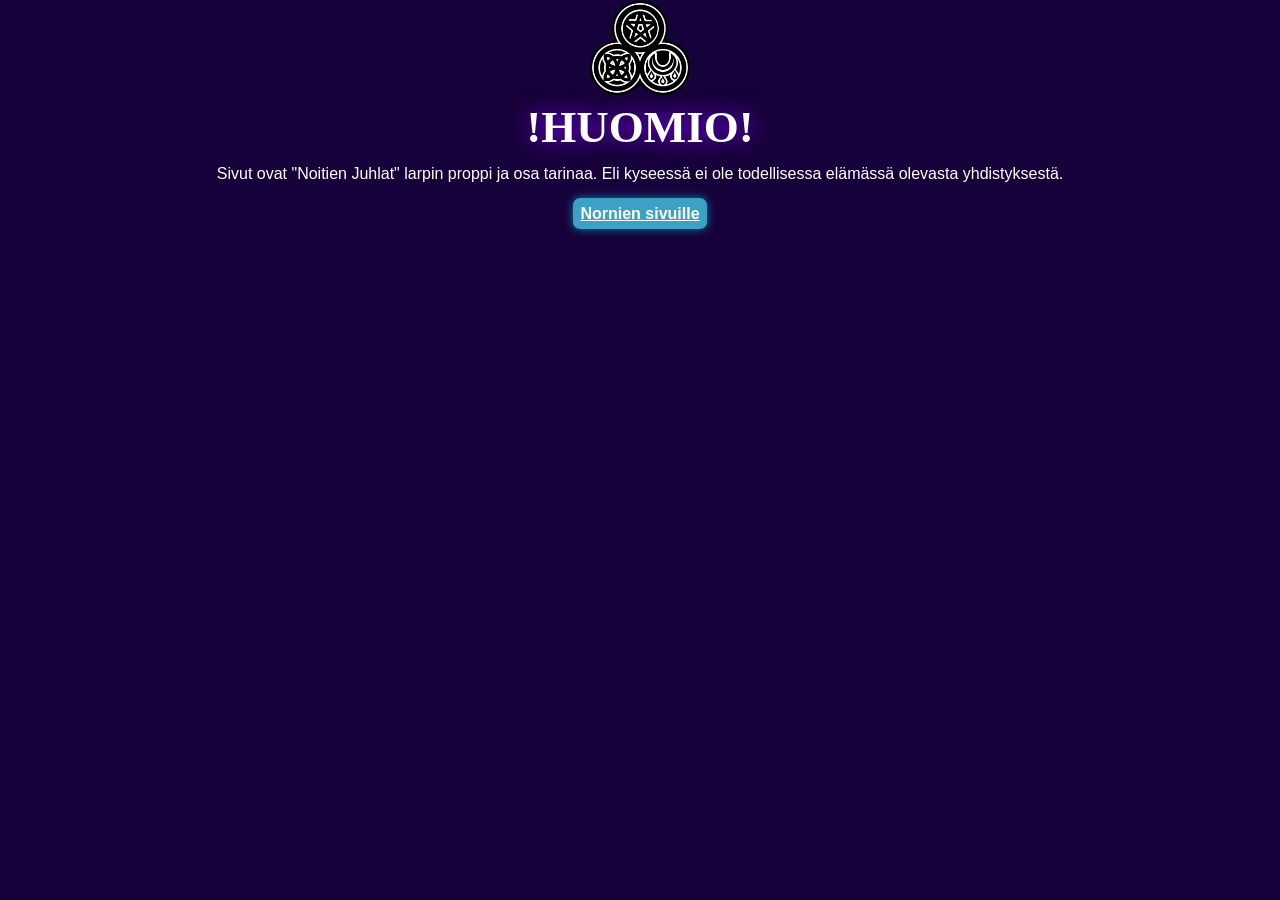
==== commit 1537cc00: "Navbar korjattu ja indexin logo muutettu" ====
--- a/index.html
+++ b/index.html
@@ -12,7 +12,7 @@
     <title>HUOMIO | Noitien Juhlat</title>
 </head>
 <body>
-    <img src="img/logo.webp" class="ikuva">
+    <img src="img/njlogo.png" class="ikuva">
     <section class="index container">
     <h1>!HUOMIO!</h1>
         <p>Sivut ovat "Noitien Juhlat" larpin proppi ja osa tarinaa. Eli kyseessä ei ole todellisessa elämässä olevasta yhdistyksestä.</p>
--- a/style.css
+++ b/style.css
@@ -98,12 +98,59 @@
     background-image: linear-gradient(135deg, var(--sininen), var(--violetti), var(--violetti-hehku));
 }
 
+#navbarLogo {
+    max-height: 90px;
+}
+
+.navbar {
+    background-image: linear-gradient(
+        135deg,
+        var(--sininen),
+        var(--violetti),
+        var(--violetti-hehku)
+    );
+}
+
+.navbar span{
+    font-family: 'Times New Roman', Times, serif;
+}
 .navbar-brand {
+    display: flex;
+    align-items: center;
+    gap: 4px; /* Muuta tätä säätääksesi väliä */
+
     color: var(--valkoinen);
     font-family: 'Times New Roman', Times, serif;
     font-weight: bold;
-    font-size: 45px; ;
-    text-shadow: 0 0 20px var(--violetti-hehku);
+    font-size: 40px;
+    text-shadow: 0 0 20px var(--violetti-hehku);
+}
+
+.navbar-brand:hover {
+    color: var(--valkoinen);
+}
+
+.navbar-toggler {
+    border-color: var(--valkoinen);
+}
+
+.navbar-toggler-icon {
+    background-image: url("data:image/svg+xml;charset=utf8,%3Csvg viewBox='0 0 30 30' xmlns='http://www.w3.org/2000/svg'%3E%3Cpath stroke='rgba(255,255,255,1)' stroke-width='2' stroke-linecap='round' stroke-miterlimit='10' d='M4 7h22M4 15h22M4 23h22'/%3E%3C/svg%3E");
+}
+
+.nav-link {
+    color: var(--valkoinen);
+    font-size: 20px;
+    text-shadow: 0 0 10px var(--violetti-hehku);
+}
+
+.navbar-nav {
+    transition: transform 0.3s ease, box-shadow 0.3s ease;
+}
+
+.navbar-nav .nav-link:hover {
+    color: var(--neon-varjo);
+    font-weight: bold;
 }
 
 .navbar-toggler {
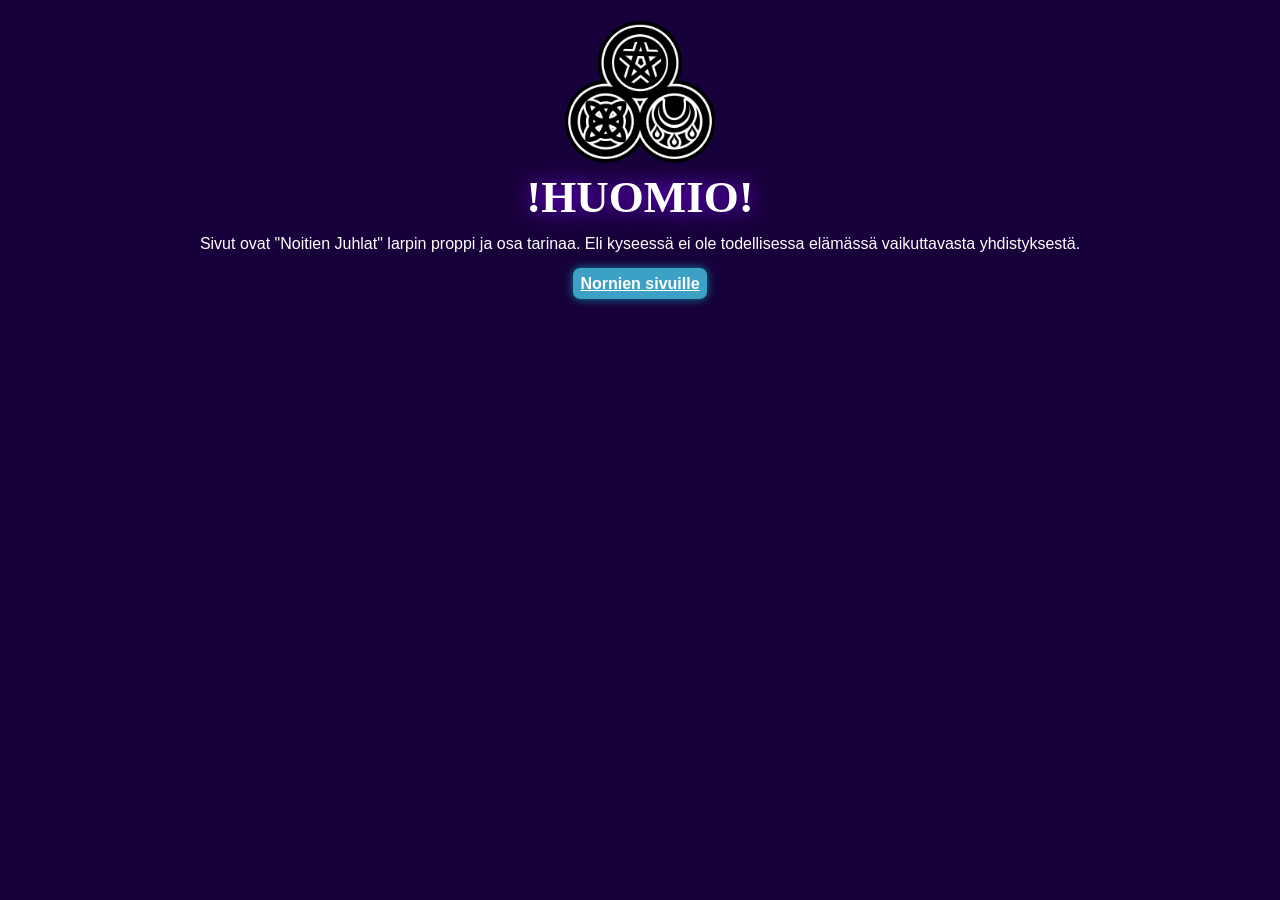
==== commit 2ea67614: "Kuvia lisätty Kurssi sivulle" ====
--- a/index.html
+++ b/index.html
@@ -15,7 +15,7 @@
     <img src="img/njlogo.png" class="ikuva">
     <section class="index container">
     <h1>!HUOMIO!</h1>
-        <p>Sivut ovat "Noitien Juhlat" larpin proppi ja osa tarinaa. Eli kyseessä ei ole todellisessa elämässä olevasta yhdistyksestä.</p>
+        <p>Sivut ovat "Noitien Juhlat" larpin proppi ja osa tarinaa. Eli kyseessä ei ole todellisessa elämässä vaikuttavasta yhdistyksestä.</p>
         <div class="text-center">
             <a href="kotisivu.html">Nornien sivuille</a>
         </div>
--- a/style.css
+++ b/style.css
@@ -48,10 +48,11 @@
 =============*/
 
 .ikuva{
-    max-height: 100px;
-    max-width: 100px;
+    max-height: 150px;
+    max-width: 150px;
     display: block;
     margin: 0 auto;
+    margin-top: 20px;
 }
 
 .index h1 {
@@ -117,7 +118,7 @@
 .navbar-brand {
     display: flex;
     align-items: center;
-    gap: 4px; /* Muuta tätä säätääksesi väliä */
+    gap: 10px; /* Muuta tätä säätääksesi väliä */
 
     color: var(--valkoinen);
     font-family: 'Times New Roman', Times, serif;
